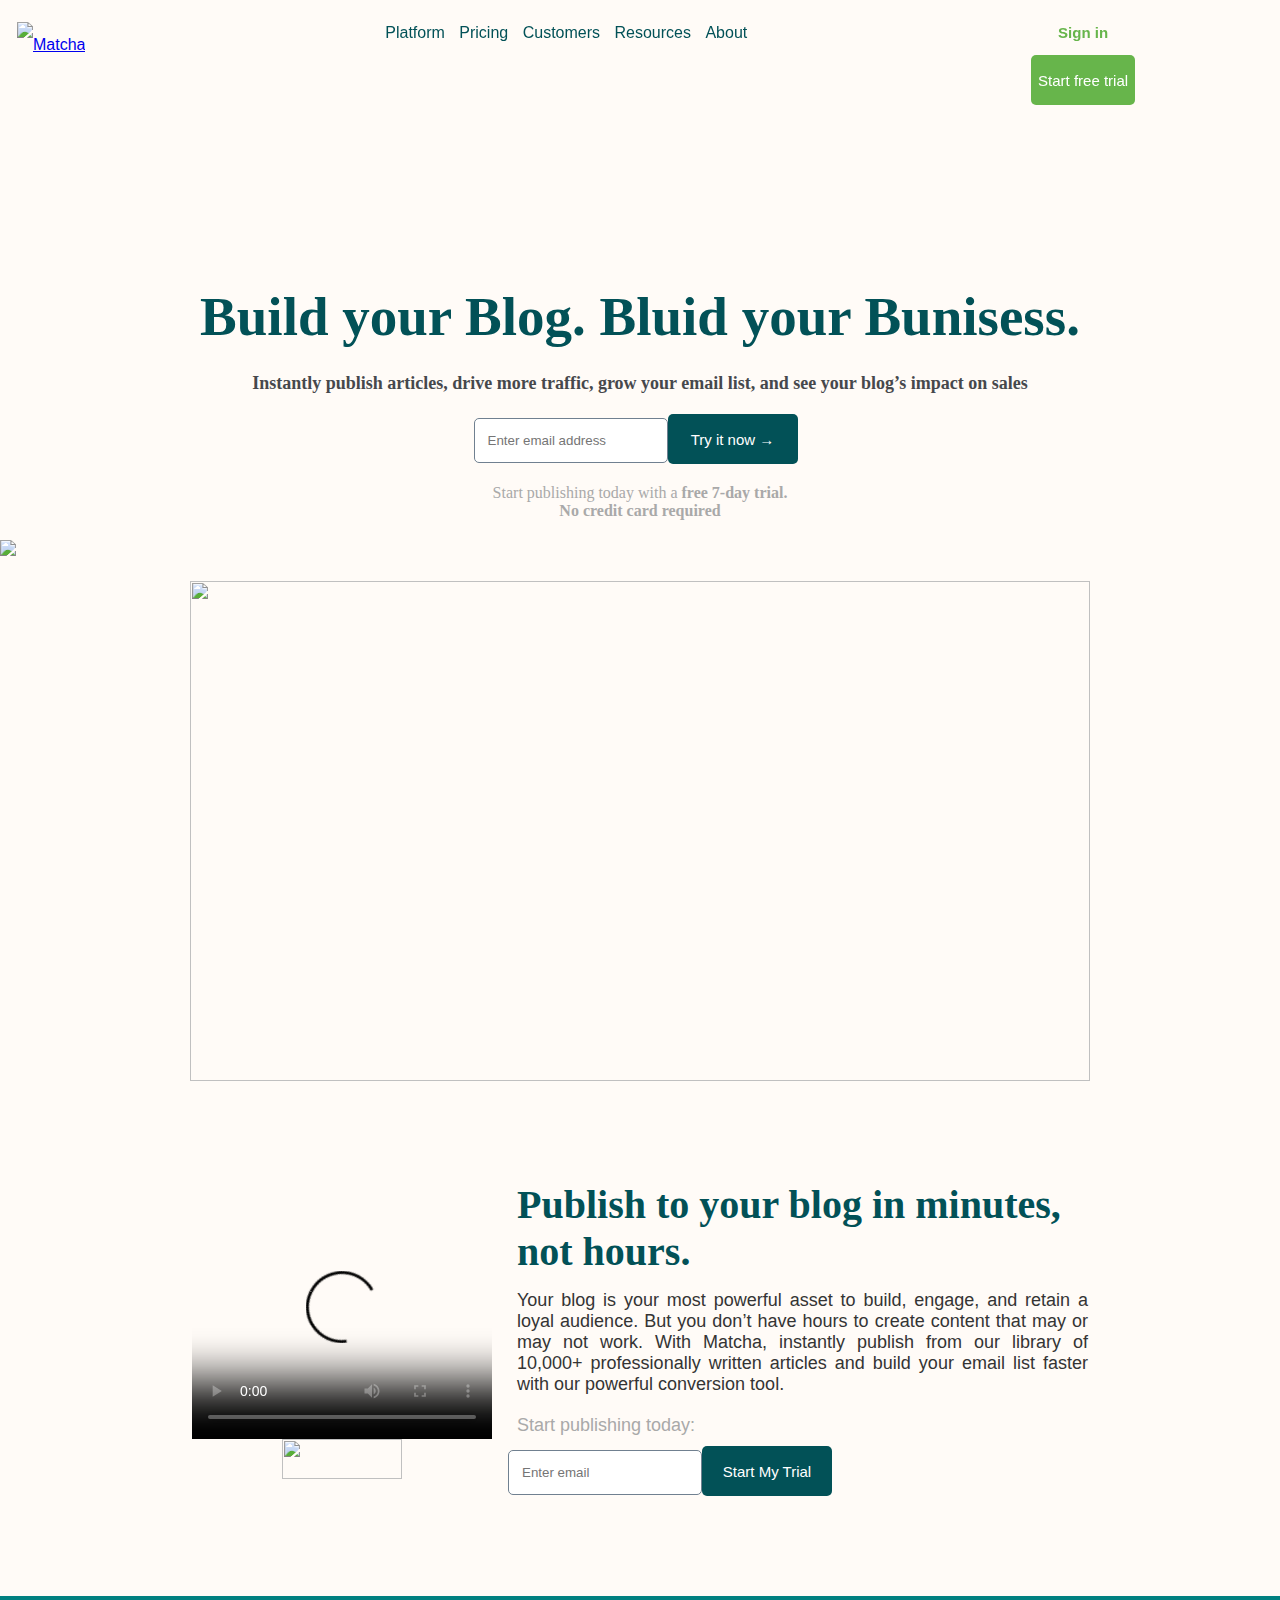
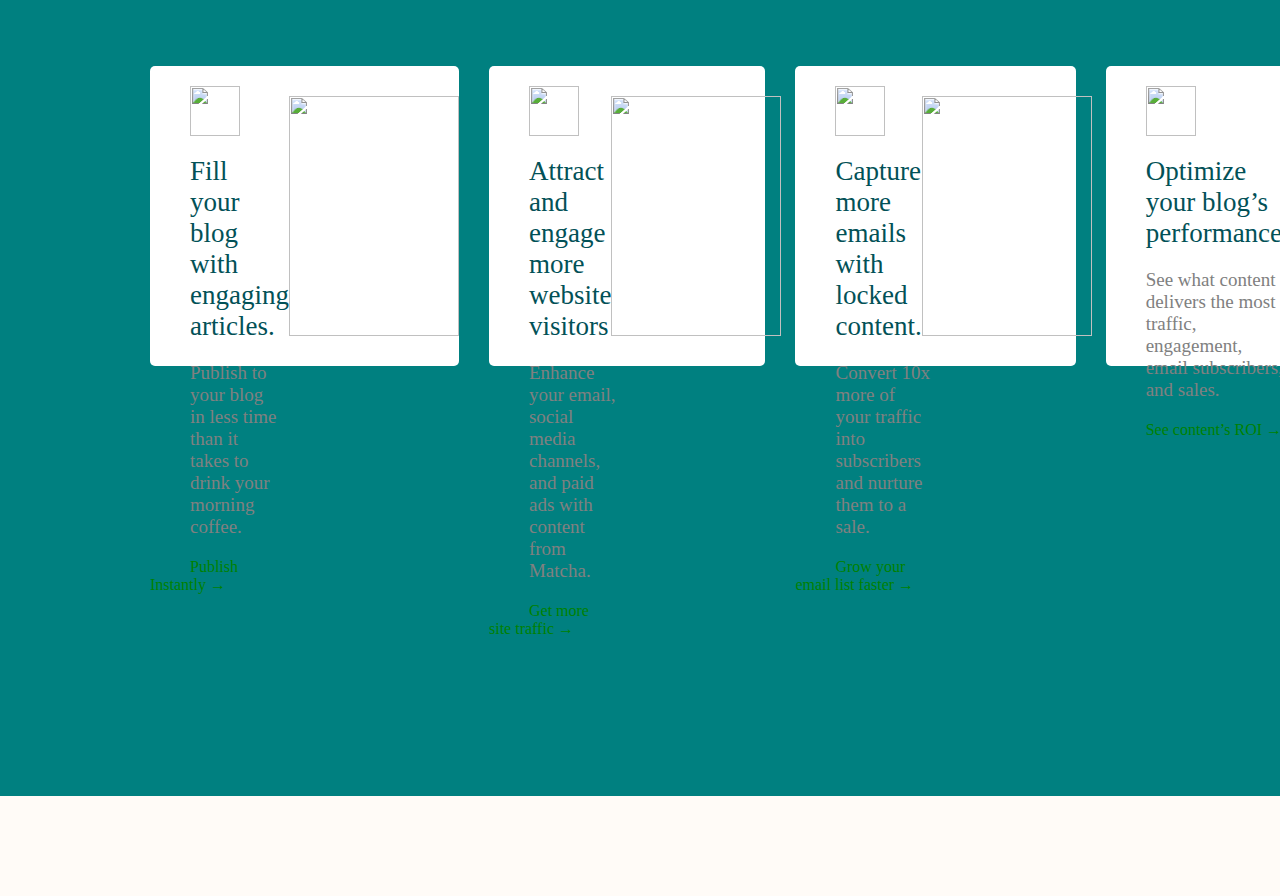
==== index.html @ 97fa59b4 "Detalles titulos y barra de navegacion" ====
<!DOCTYPE html>
<html>
    <head>
        <title> Matcha en Bedu
        </title>
        <link rel="stylesheet" href="style.css">
        <body>
            <!--Agregar parrafos con jerarquia-->
                <div class="fijar_nave">
                    <header class="header">
                        <a href="#" class="Imagen">
                            <img src="https://getmatcha.com/wp-content/themes/getmatcha/img/footer_logo.svg" alt="Matcha">
                        </a>
                            <!--Navegador-->
                                    <nav class="Navegador">
                                        <ul>
                                            <li>Platform</li>
                                            <li>Pricing</li>
                                            <li>Customers</li>
                                            <li>Resources</li>
                                            <li>About</li>
                                        </ul>
                                    </nav>
                                <!--Acciones de usuario-->
                            <div class="Acciones">
                                <a href="#" class="Sign">
                                    Sign in
                                </a>
                                <button class="Boton">
                                    Start free trial
                                </button>
                            </div>
                    </header>
                </div>
                <!--Titulo e inicio de articulos-->
             <section class="Titulo">
                 <h1> 
                     Build your Blog. Bluid your Bunisess.
                  </h1>
                    <h4>
                        Instantly publish articles, drive more traffic,
                         grow your email list, and see your blog’s impact on sales
                     </h4>
             </section>
             <!--Boton y formulario Try it now-->
             <form class="boton_try"> 
                <input type="email" placeholder="Enter email address">
                <button >Try it now &rarr; </button>
             </form> 
                <p>
                    Start publishing today with a <strong>free 7-day trial.</strong>
                </p>
                <p class="parrafo_no_credit">
                   <strong>No credit card required</strong>
                </p>
            <img class="img_capterra" src="https://getmatcha.com/wp-content/themes/getmatcha/img/capterra.png" />
          
             <img src="https://getmatcha.com/wp-content/uploads/2019/09/intro_group_image.png" width="900" height="500" alt="">
                                
        <!--Video-->
        <section>
            <div class="video_img">
                <video class="video" controls poster="https://cdn.videvo.net/videvo_files/video/premium/video0036/thumbnails/computer_code00_small.jpg">
                <source src="https://cdn.videvo.net/videvo_files/video/premium/video0036/small_watermarked/computer_code00_preview.webm" type="video/webm">
                <source src="https://cdn.videvo.net/videvo_files/video/premium/video0036/small_watermarked/computer_code00_preview.mp4" type="vedeo/mp4">
                </video>    
            <!--Imagen deajo del video-->
                 <img class="img" src="https://getmatcha.com/wp-content/themes/getmatcha/img/see_how_it_works.png" alt="">
            </div>                
       <!--Seccion lateral-->
            <article class="art_paral">
                    <h3>
                        Publish to your blog in minutes, not hours.
                    </h3>
                    <p>
                        Your blog is your most powerful asset to build, engage,
                         and retain a loyal audience. But you don’t have hours to create
                         content that may or may not work. With Matcha, instantly 
                          publish from our library of 10,000+ professionally written 
                          articles and build your email list faster with our powerful
                          conversion tool.
                    </p>
                        <p class="parrafito">
                            Start publishing today:
                        </p>
                    <div>
                        <input type="email" placeholder="Enter email">
                        <button>
                            Start My Trial
                        </button>
                    </div>
            </article>
       </section>
       <!--4 articulos de fondo azul-->  
        <section class="Seccion_azul">
            <article class="art_1_azul">
                <div class="texto_art">
                    <img class="logo_rosa" src="https://getmatcha.com/wp-content/themes/getmatcha/img/icon_publish.png" alt="">
                    <h3>
                        Fill your blog with engaging articles.
                    </h3>
                    <p>
                        Publish to your blog in less time
                        than it takes to    drink your
                        morning coffee.
                    </p>
                    <a href="#">Publish Instantly &rarr;</a>
                </div>
                <img src="https://getmatcha.com/wp-content/themes/getmatcha/img/image_publish.png" alt="">
            </article>

            <!-- Articulo 2-->           
            <article class="art_2_azul">
                <div class="texto_art_2">
                    <img class="logo_azul" src="https://getmatcha.com/wp-content/themes/getmatcha/img/icon_site_traffic.png" alt="">
                    <h3>
                        Attract and engage more website visitors
                    </h3>
                    <p>
                        Enhance your email, social media
                        channels, and paid ads with 
                        content from Matcha.
                    </p>
                    <a href="#">Get more site traffic &rarr;</a>
                </div>
                <img src="https://getmatcha.com/wp-content/themes/getmatcha/img/image_site_traffic.png" alt="">
            </article>

            <!-- Articulo 3-->           
            <article class="art_3_azul">
                <div class="texto_art_3">
                    <img class="logo_nar" src="https://getmatcha.com/wp-content/themes/getmatcha/img/icon_capture.png" alt="">
                    <h3>
                        Capture more emails with locked content.
                    </h3>
                    <p>
                        Convert 10x more of your traffic
                        into subscribers and nurture
                        them to a sale.
                    </p>
                    <a href="#">Grow your email list faster &rarr;</a>
                </div>
                <img src="https://getmatcha.com/wp-content/themes/getmatcha/img/image_capture.png" alt="">
            </article>

            <!-- Articulo 4-->           
            <article class="art_4_azul">
                <div class="texto_art_4">
                    <img class="logo_ver" src="https://getmatcha.com/wp-content/themes/getmatcha/img/icon_roi.png" alt="">
                    <h3>
                        Optimize your blog’s performance.
                    </h3>
                    <p>
                        See what content delivers
                         the most traffic, engagement,
                         email subscribers, and sales.
                    </p>
                    <a href="#">See content’s ROI &rarr;</a>
                </div>
                <img src="https://getmatcha.com/wp-content/themes/getmatcha/img/image_roi.png" alt="">
            </article>

        </section>

        

        
        



        
        
        
            </body> 
    </head>
</html>
---- style.css ----
*{
    box-sizing: border-box;
    margin: 0;
}

body{ background-color: #fffbf7;
}

.Titulo{
    display: block;
    align-content: center;
    margin-top: 285px;
    margin-bottom: 20px;
}

 h1{
    color: #025157;
    text-align: center;
    font-size: 55px;
    margin-bottom: 25px;
}
h4{
    color: #46484c;
    text-align: center;
    font-size: 18px;
}
.boton_try{
    margin-top: 20px;
    text-align: center;
    align-items: center;
    margin-bottom: 20px;
}

button{
    color: #fff;
    background-color: #025157;
    align-items: center;
    margin-left: 5px;
    height: 50px;
    border-radius: 5px;
    border: none;
    padding: 10px, 10px, 1opx, 10px;
    width: 130px;
    font-size: 15px;
}
input{
    height: 45px;
    margin: -9px;
    text-align: left;
    padding-left: 13px;
    border-radius: 5px;
    border: slategrey;
    border-style: solid;
    border-width: thin;
}
p{
    text-align: center;
    font-size: 16px;
    color: darkgray;
}
.parrafo_no_credit{
    margin-bottom: 20px;
}
.img_capterra{
   margin-bottom: 25px;
}
img{
    display: block;
    margin: auto;
}
a img{
    display:block;
    margin: 12px;
}
li{
    display:inline-block;
    text-align: left;
    padding-right: 10px;
}
.header{
    margin-top: 10px;
    margin-left: 5px;
    margin-right: 5px;
    font-size: 0px;
    height: 45px;
    font-family: sans-serif; 
    background-color: #fffbf7;
}
.header > * {
    display: inline-block;
    font-size: 16px;
    height: 100%;
    vertical-align: middle;
    line-height: 45px;
}
.fijar_nave>*{
    position: fixed;
    width: 100%;
    top: 0;
    bottom: 0;
    left: 0;
    right: 0;
}
.imagen{
    width: 10%;
}
.Navegador{
    width: 67%;
    text-align: center;
    margin-left: 25px;
    margin-right: 7px;
    color: #025157;
    font-weight: 500;
}
.Acciones{
    width: 15%;
    font-size: 15px;
    text-align: center;
    font-weight: 600;
}
.Acciones>*{
    margin-left: 10px;
    margin-right: 10px;
}
.Boton{
    color: #fff;
    background-color:#67b54b;
    border: 0ch;
    border-radius: 5px;
    padding: 12px, 12px, 12px, 12px;
    width: 104px;
    height: 50px;
}
.Sign{
    color: #67b54b;
    text-decoration: none;
    margin-left: 10px;
}
.video{
    position: static;
    left: 0;
    right: 0;
    top: 1200px;
    bottom: 0;
    margin: auto;
    height: 240px;
}
article h3{
    color: #025157;
    font-size: 40px;
    margin-bottom: 15px;
}
section {
    display: flex;
    width: 70%;
    margin: 100px auto;
    align-items: center;
}
article{
    margin-left: 25px;
}
article > p{
    text-align: justify;
    margin-bottom: 20px;
    font-size: 18px;
    color: #343434;
    font-family: Arial, Helvetica, sans-serif;
}
.parrafito{
    margin-bottom: 10px;
    color: darkgray;
}
article > input{
    margin-left: 3px;
    border-radius: 5px;
    border-color: silver;
    padding: 15px;
    border-style: solid;
    margin-top: 10px;
}   
article> button{
    border: 0;
    border-radius: 5px;
    padding: 20px;
}
.video_img{
    display: flex;
    flex-direction: column;
    align-items: center;
}
.img{
    height: 40px;
    width: 120px;
}

.art_paral{
    display: block;
    position: static;
}
.Seccion_azul{
    display: flexbox;
    position: static;
    background-color: teal;
    width: 100%;
    height: 800px;
    align-items: stretch;
}
.art_1_azul{
    background-color: white;
    width: 40%;
    height: 300px;
    margin-top: 70px;
    margin-left: 150px;
    border-radius: 5px;
    display:inline-flex;
}
.texto_art>*{
    flex-direction: column;
    text-align: left;
    width: 65%;
    margin-left: 40px;
    margin-top: 20px;
}
.texto_art > h3{
    font-size: 27px;
    font-weight: normal;
}
.texto_art > p{
    font-size: 19px;
    font-weight: normal;
    color: grey;
    margin-bottom: 20px;
}
.texto_art > a{
    color: green;
    text-decoration: none;
}
.texto_art>.logo_rosa{
    height: 50px;
    width: 50px;
}
.art_1_azul > img{
   
    display: inline;
    width: 170px;
    height:240px;
    margin-right: 0;
    border-style: hidden;
}



.art_2_azul{
    background-color: white;
    width: 40%;
    height: 300px;
    margin-top: 70px;
    margin-left: 30px;
    border-radius: 5px;
    display:inline-flex;
}
.texto_art_2>*{
    flex-direction: column;
    text-align: left;
    width: 75%;
    margin-left: 40px;
    margin-top: 20px;
}
.texto_art_2 > h3{
    font-size: 27px;
    font-weight: normal;
}
.texto_art_2 > p{
    font-size: 19px;
    font-weight: normal;
    color: grey;
    margin-bottom: 20px;
}
.texto_art_2 > a{
    color: green;
    text-decoration: none;
}
.texto_art_2>.logo_azul{
    height: 50px;
    width: 50px;
}
.art_2_azul > img{
   
    display: inline;
    width: 170px;
    height:240px;
    margin-right: -16px;
    border-style: hidden;
}

.art_3_azul{
    background-color: white;
    width: 40%;
    height: 300px;
    margin-top: 70px;
    margin-left: 30px;
    border-radius: 5px;
    display:inline-flex;
}
.texto_art_3>*{
    flex-direction: column;
    text-align: left;
    width: 75%;
    margin-left: 40px;
    margin-top: 20px;
}
.texto_art_3 > h3{
    font-size: 27px;
    font-weight: normal;
}
.texto_art_3 > p{
    font-size: 19px;
    font-weight: normal;
    color: grey;
    margin-bottom: 20px;
}
.texto_art_3 > a{
    color: green;
    text-decoration: none;
}
.texto_art_3>.logo_nar{
    height: 50px;
    width: 50px;
}
.art_3_azul > img{
   
    display: inline;
    width: 170px;
    height:240px;
    margin-right: -16px;
    border-style: hidden;
}


.art_4_azul{
    background-color: white;
    width: 40%;
    height: 300px;
    margin-top: 70px;
    margin-left: 30px;
    border-radius: 5px;
    display:inline-flex;
}
.texto_art_4>*{
    flex-direction: column;
    text-align: left;
    width: 75%;
    margin-left: 40px;
    margin-top: 20px;
}
.texto_art_4 > h3{
    font-size: 27px;
    font-weight: normal;
}
.texto_art_4 > p{
    font-size: 19px;
    font-weight: normal;
    color: grey;
    margin-bottom: 20px;
}
.texto_art_4 > a{
    color: green;
    text-decoration: none;
}
.texto_art_4>.logo_ver{
    height: 50px;
    width: 50px;
}
.art_4_azul > img{
   
    display: inline;
    width: 170px;
    height:240px;
    margin-right: -16px;
    border-style: hidden;
}
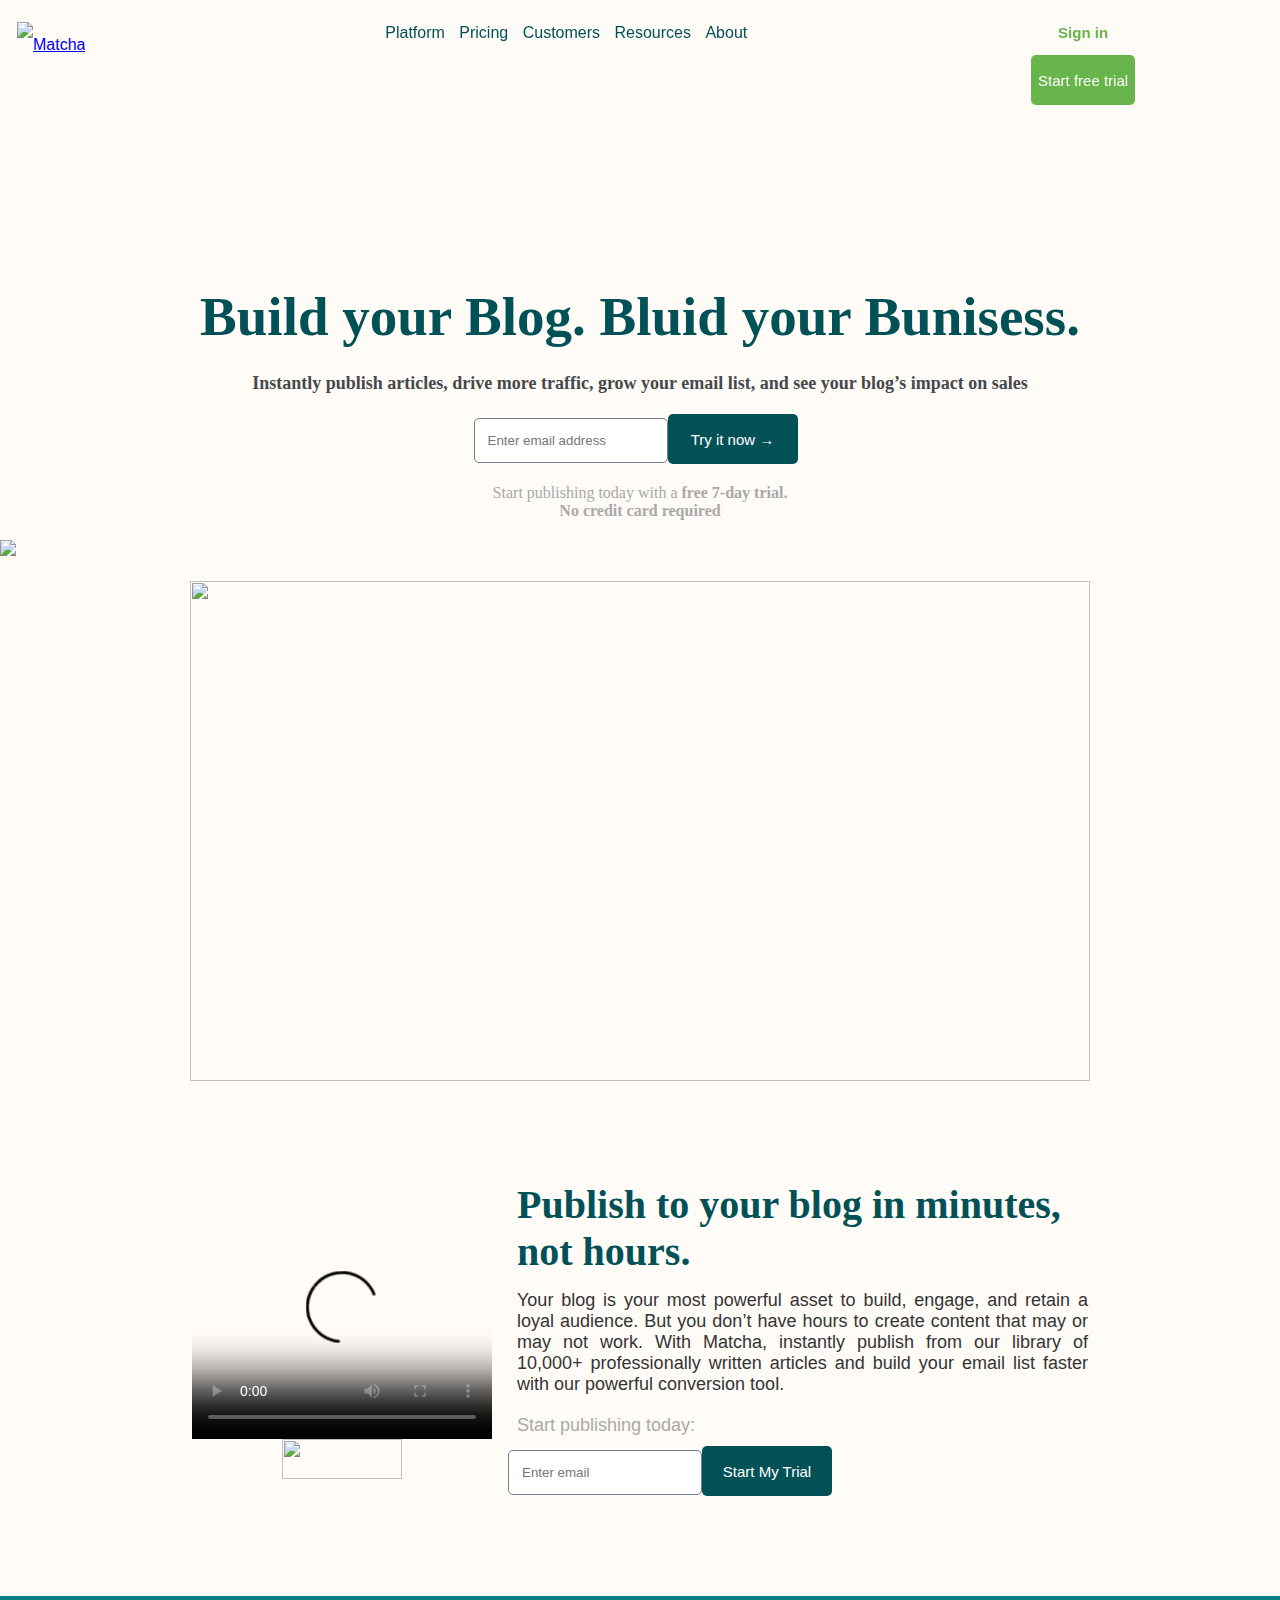
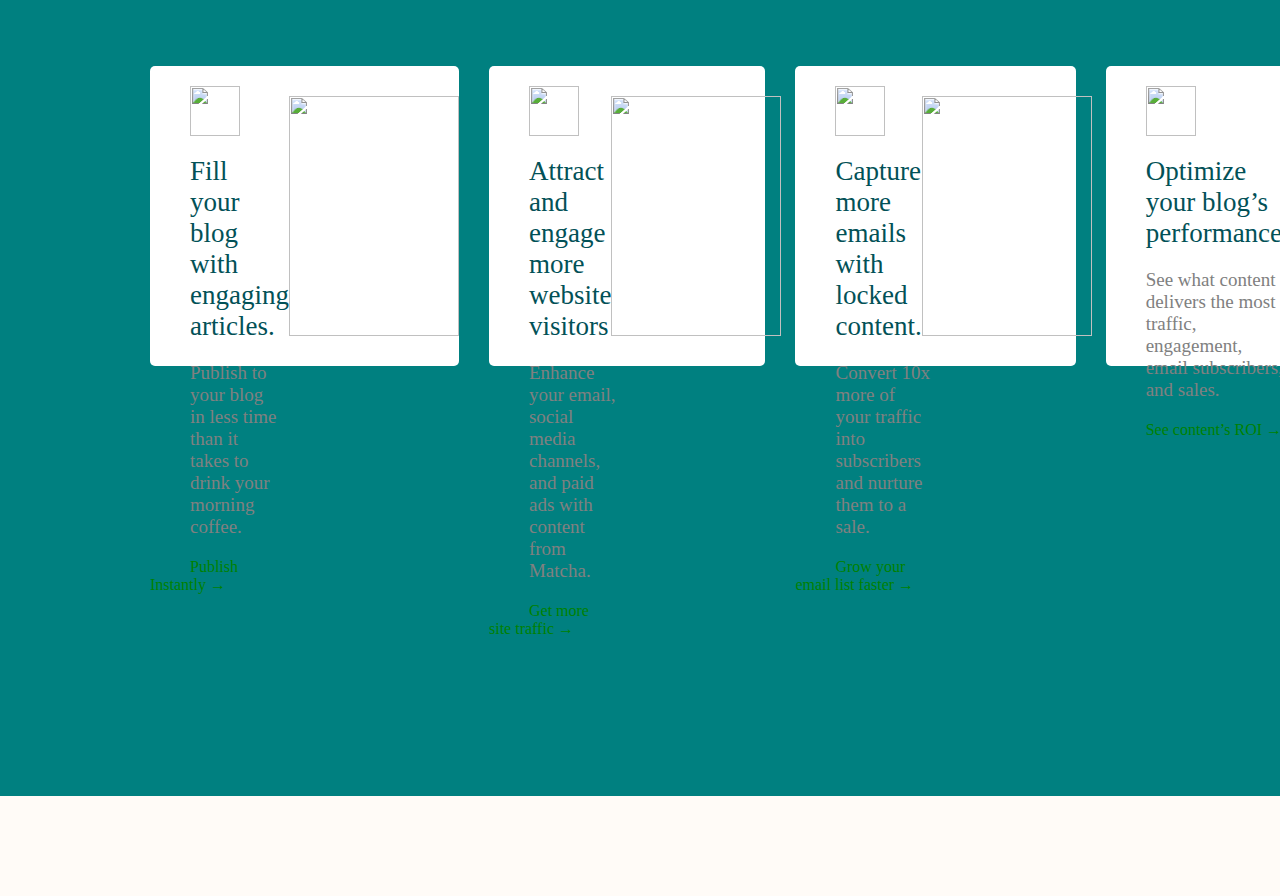
==== commit e41db782: "Antes de clase" ====
--- a/index.html
+++ b/index.html
@@ -92,39 +92,40 @@
             </article>
        </section>
        <!--4 articulos de fondo azul-->  
+        <!-- Articulo 1 -->
         <section class="Seccion_azul">
-            <article class="art_1_azul">
-                <div class="texto_art">
-                    <img class="logo_rosa" src="https://getmatcha.com/wp-content/themes/getmatcha/img/icon_publish.png" alt="">
-                    <h3>
-                        Fill your blog with engaging articles.
-                    </h3>
-                    <p>
-                        Publish to your blog in less time
-                        than it takes to    drink your
-                        morning coffee.
-                    </p>
-                    <a href="#">Publish Instantly &rarr;</a>
-                </div>
-                <img src="https://getmatcha.com/wp-content/themes/getmatcha/img/image_publish.png" alt="">
-            </article>
-
-            <!-- Articulo 2-->           
-            <article class="art_2_azul">
-                <div class="texto_art_2">
-                    <img class="logo_azul" src="https://getmatcha.com/wp-content/themes/getmatcha/img/icon_site_traffic.png" alt="">
-                    <h3>
-                        Attract and engage more website visitors
-                    </h3>
-                    <p>
-                        Enhance your email, social media
-                        channels, and paid ads with 
-                        content from Matcha.
-                    </p>
-                    <a href="#">Get more site traffic &rarr;</a>
-                </div>
-                <img src="https://getmatcha.com/wp-content/themes/getmatcha/img/image_site_traffic.png" alt="">
-            </article>
+                <article class="art_1_azul">
+                    <div class="texto_art">
+                        <img class="logo_rosa" src="https://getmatcha.com/wp-content/themes/getmatcha/img/icon_publish.png" alt="">
+                        <h3>
+                            Fill your blog with engaging articles.
+                        </h3>
+                        <p>
+                            Publish to your blog in less time
+                            than it takes to    drink your
+                            morning coffee.
+                        </p>
+                        <a href="#">Publish Instantly &rarr;</a>
+                    </div>
+                    <img src="https://getmatcha.com/wp-content/themes/getmatcha/img/image_publish.png" alt="">
+                </article>
+    
+                <!-- Articulo 2-->           
+                <article class="art_2_azul">
+                    <div class="texto_art_2">
+                        <img class="logo_azul" src="https://getmatcha.com/wp-content/themes/getmatcha/img/icon_site_traffic.png" alt="">
+                        <h3>
+                            Attract and engage more website visitors
+                        </h3>
+                        <p>
+                            Enhance your email, social media
+                            channels, and paid ads with 
+                            content from Matcha.
+                        </p>
+                        <a href="#">Get more site traffic &rarr;</a>
+                    </div>
+                    <img src="https://getmatcha.com/wp-content/themes/getmatcha/img/image_site_traffic.png" alt="">
+                </article>
 
             <!-- Articulo 3-->           
             <article class="art_3_azul">
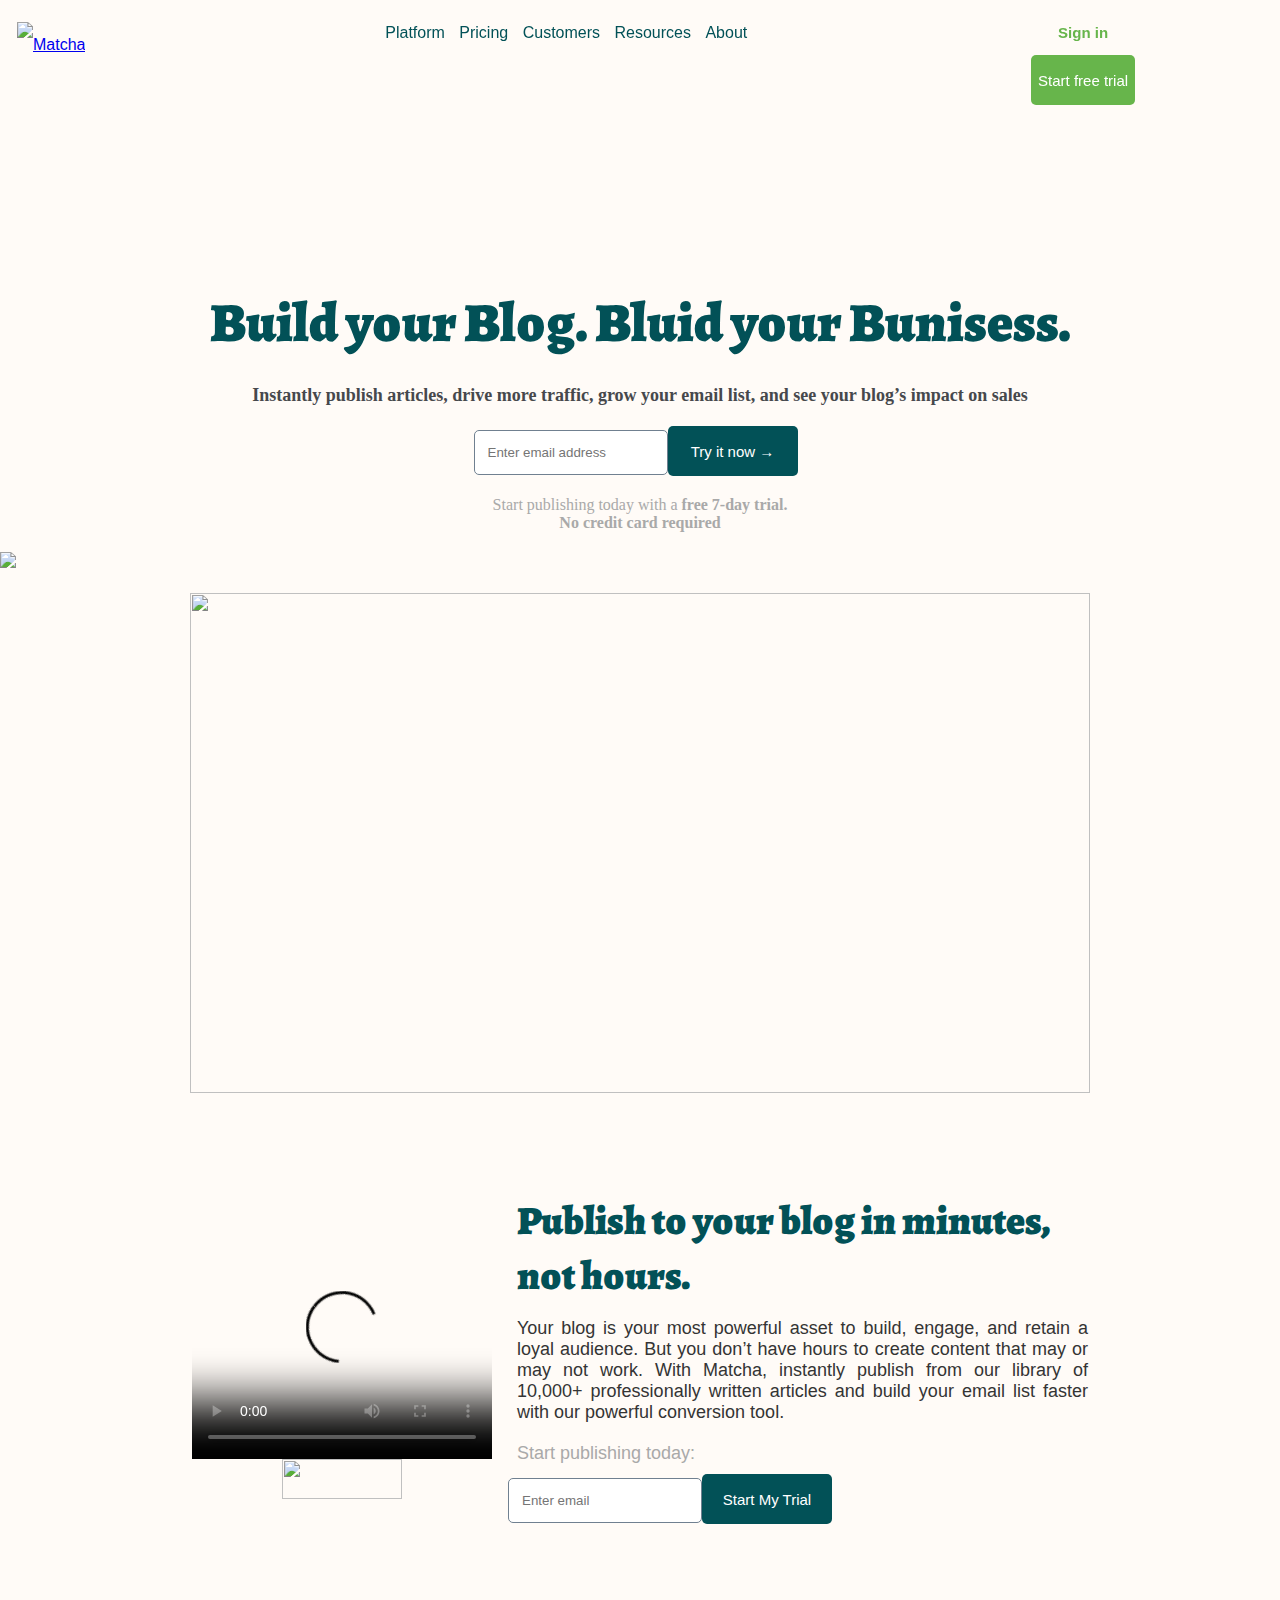
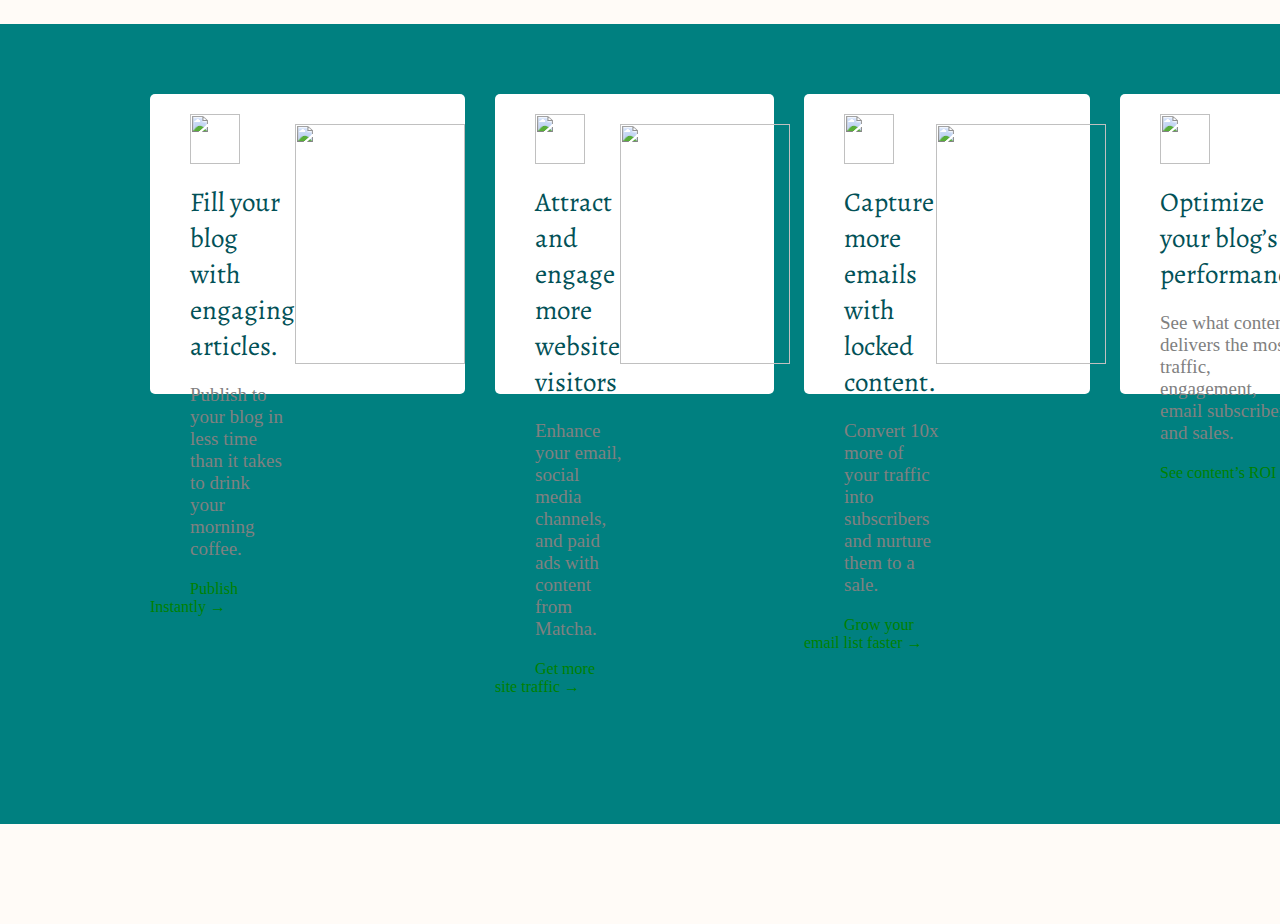
==== commit 9227b558: "Cambios clase" ====
--- a/index.html
+++ b/index.html
@@ -1,6 +1,8 @@
 <!DOCTYPE html>
 <html>
     <head>
+        <link rel="preconnect" href="https://fonts.gstatic.com">
+        <link href="https://fonts.googleapis.com/css2?family=Alegreya:ital,wght@0,700;0,800;0,900;1,500;1,700;1,800;1,900&display=swap" rel="stylesheet">  
         <title> Matcha en Bedu
         </title>
         <link rel="stylesheet" href="style.css">
@@ -12,7 +14,7 @@
                             <img src="https://getmatcha.com/wp-content/themes/getmatcha/img/footer_logo.svg" alt="Matcha">
                         </a>
                             <!--Navegador-->
-                                    <nav class="Navegador">
+                                    <nav class="navegador">
                                         <ul>
                                             <li>Platform</li>
                                             <li>Pricing</li>
@@ -22,18 +24,18 @@
                                         </ul>
                                     </nav>
                                 <!--Acciones de usuario-->
-                            <div class="Acciones">
-                                <a href="#" class="Sign">
+                            <div class="acciones">
+                                <a href="#" class="sign">
                                     Sign in
                                 </a>
-                                <button class="Boton">
+                                <button class="boton">
                                     Start free trial
                                 </button>
                             </div>
                     </header>
                 </div>
                 <!--Titulo e inicio de articulos-->
-             <section class="Titulo">
+             <section class="titulo">
                  <h1> 
                      Build your Blog. Bluid your Bunisess.
                   </h1>
@@ -93,7 +95,7 @@
        </section>
        <!--4 articulos de fondo azul-->  
         <!-- Articulo 1 -->
-        <section class="Seccion_azul">
+        <section class="seccion_azul">
                 <article class="art_1_azul">
                     <div class="texto_art">
                         <img class="logo_rosa" src="https://getmatcha.com/wp-content/themes/getmatcha/img/icon_publish.png" alt="">
--- a/style.css
+++ b/style.css
@@ -6,7 +6,7 @@
 body{ background-color: #fffbf7;
 }
 
-.Titulo{
+.titulo{
     display: block;
     align-content: center;
     margin-top: 285px;
@@ -18,6 +18,8 @@
     text-align: center;
     font-size: 55px;
     margin-bottom: 25px;
+    font-family: "Alegreya", serif;
+    font-weight: 900;
 }
 h4{
     color: #46484c;
@@ -85,6 +87,7 @@
     height: 45px;
     font-family: sans-serif; 
     background-color: #fffbf7;
+    vertical-align: middle;
 }
 .header > * {
     display: inline-block;
@@ -104,7 +107,7 @@
 .imagen{
     width: 10%;
 }
-.Navegador{
+.navegador{
     width: 67%;
     text-align: center;
     margin-left: 25px;
@@ -112,17 +115,17 @@
     color: #025157;
     font-weight: 500;
 }
-.Acciones{
+.acciones{
     width: 15%;
     font-size: 15px;
     text-align: center;
     font-weight: 600;
 }
-.Acciones>*{
+.acciones>*{
     margin-left: 10px;
     margin-right: 10px;
 }
-.Boton{
+.boton {
     color: #fff;
     background-color:#67b54b;
     border: 0ch;
@@ -131,7 +134,7 @@
     width: 104px;
     height: 50px;
 }
-.Sign{
+.sign{
     color: #67b54b;
     text-decoration: none;
     margin-left: 10px;
@@ -149,6 +152,8 @@
     color: #025157;
     font-size: 40px;
     margin-bottom: 15px;
+    font-family: "Alegreya", serif;
+    font-weight: 900;
 }
 section {
     display: flex;
@@ -166,11 +171,11 @@
     color: #343434;
     font-family: Arial, Helvetica, sans-serif;
 }
-.parrafito{
+.parrafito {
     margin-bottom: 10px;
     color: darkgray;
 }
-article > input{
+article > input {
     margin-left: 3px;
     border-radius: 5px;
     border-color: silver;
@@ -197,7 +202,7 @@
     display: block;
     position: static;
 }
-.Seccion_azul{
+.seccion_azul{
     display: flexbox;
     position: static;
     background-color: teal;
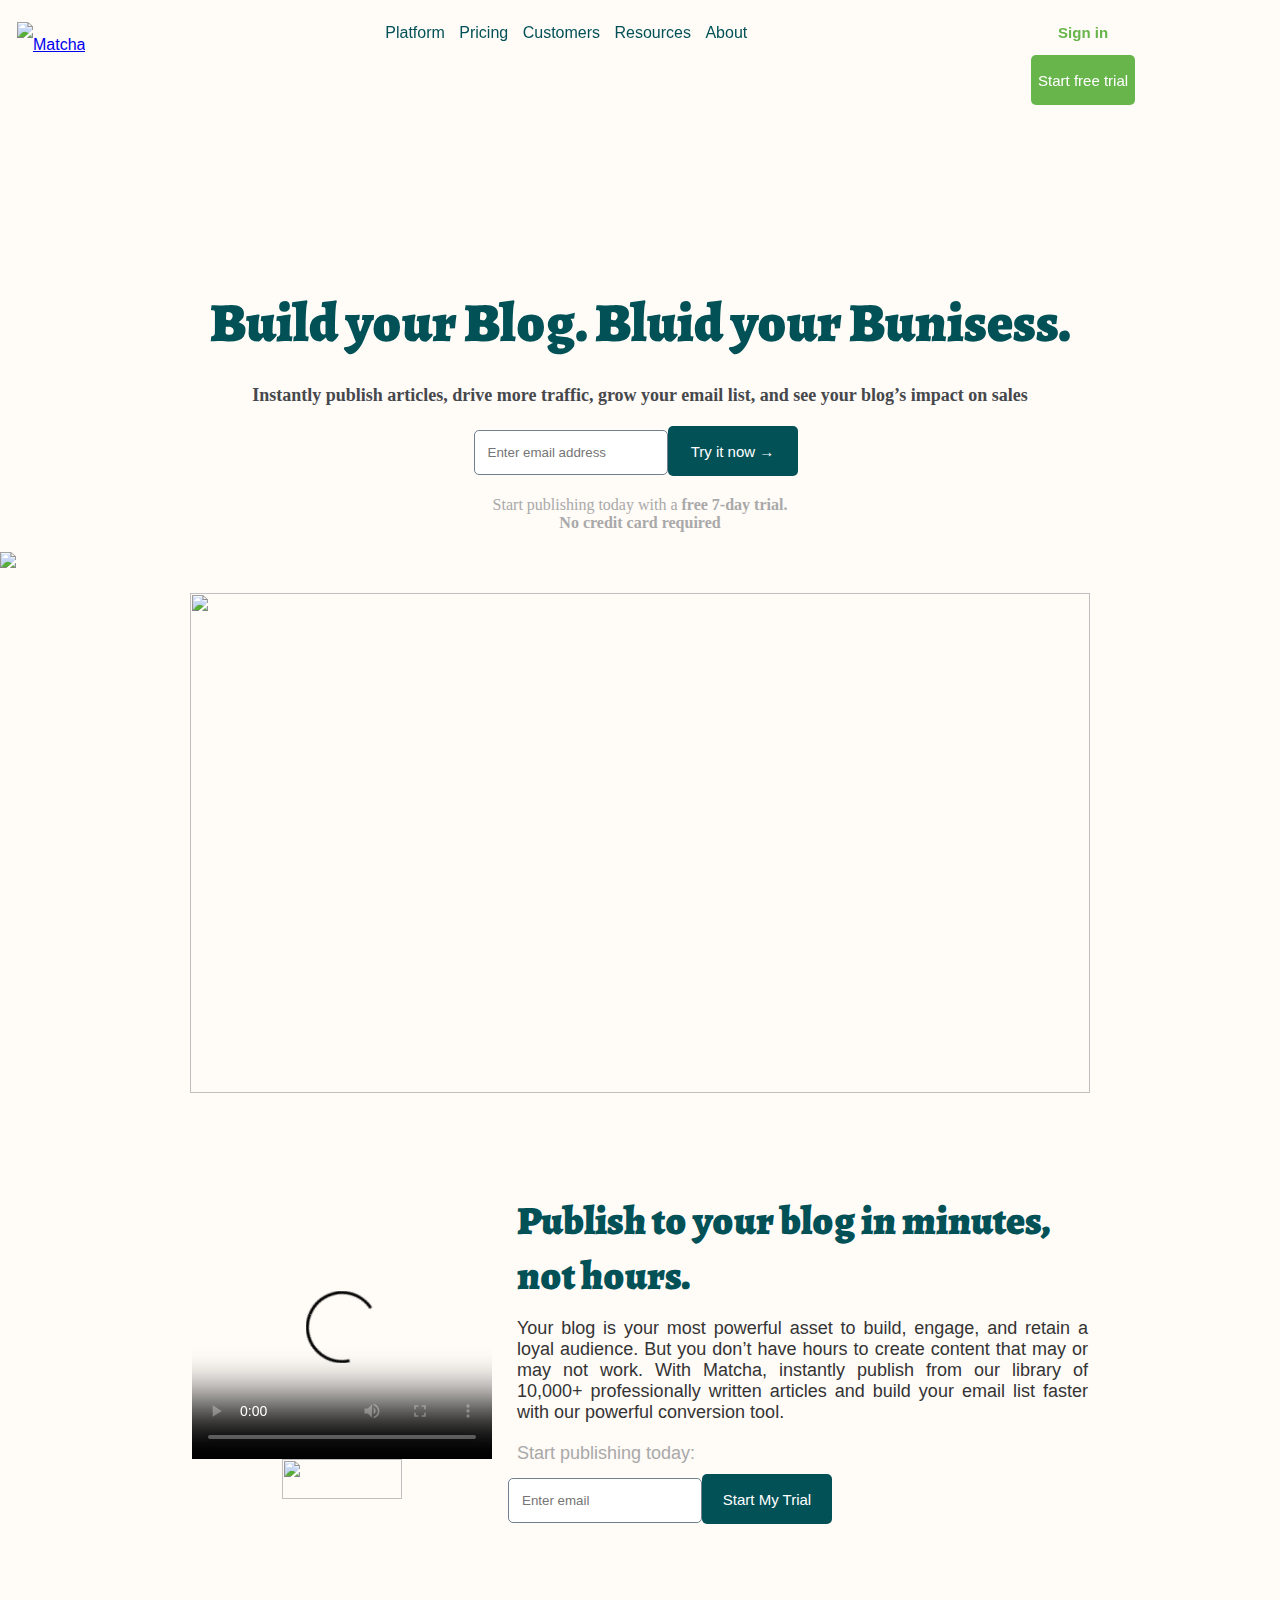
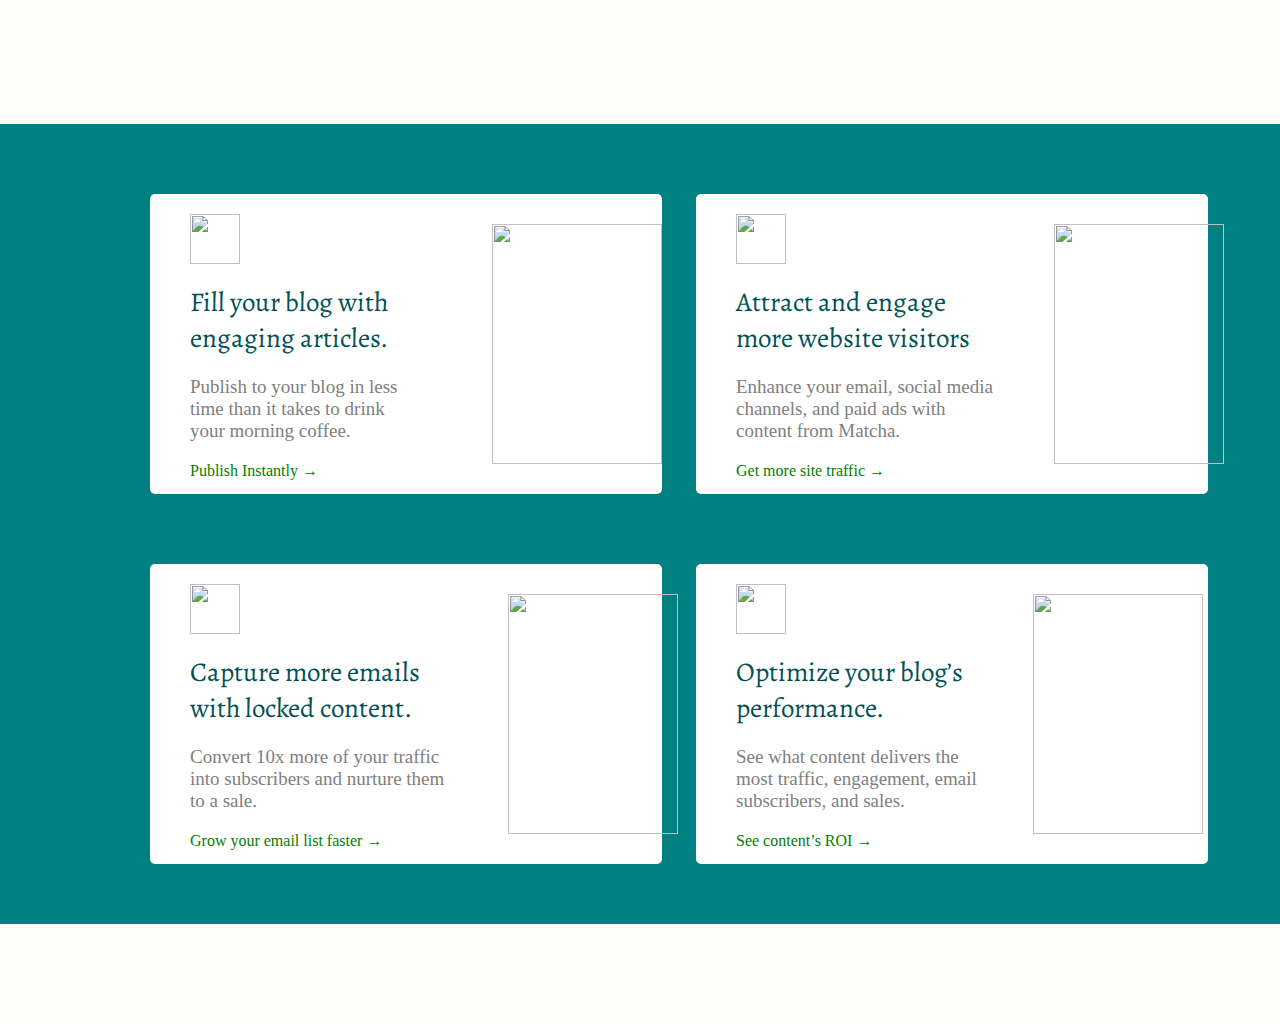
==== commit e0d1831b: "Alienar los cuatro articulos" ====
--- a/index.html
+++ b/index.html
@@ -66,10 +66,10 @@
                 <source src="https://cdn.videvo.net/videvo_files/video/premium/video0036/small_watermarked/computer_code00_preview.webm" type="video/webm">
                 <source src="https://cdn.videvo.net/videvo_files/video/premium/video0036/small_watermarked/computer_code00_preview.mp4" type="vedeo/mp4">
                 </video>    
-            <!--Imagen deajo del video-->
+        <!--Imagen deajo del video-->
                  <img class="img" src="https://getmatcha.com/wp-content/themes/getmatcha/img/see_how_it_works.png" alt="">
             </div>                
-       <!--Seccion lateral-->
+        <!--Seccion lateral-->
             <article class="art_paral">
                     <h3>
                         Publish to your blog in minutes, not hours.
@@ -96,72 +96,76 @@
        <!--4 articulos de fondo azul-->  
         <!-- Articulo 1 -->
         <section class="seccion_azul">
-                <article class="art_1_azul">
-                    <div class="texto_art">
-                        <img class="logo_rosa" src="https://getmatcha.com/wp-content/themes/getmatcha/img/icon_publish.png" alt="">
+                <section class="bloque_articulos_1">
+                    <article class="art_1_azul">
+                        <div class="texto_art">
+                            <img class="logo_rosa" src="https://getmatcha.com/wp-content/themes/getmatcha/img/icon_publish.png" alt="">
+                            <h3>
+                                Fill your blog with engaging articles.
+                            </h3>
+                            <p>
+                                Publish to your blog in less time
+                                than it takes to    drink your
+                                morning coffee.
+                            </p>
+                            <a href="#">Publish Instantly &rarr;</a>
+                        </div>
+                            <img src="https://getmatcha.com/wp-content/themes/getmatcha/img/image_publish.png" alt="">
+                    </article>
+        
+                    <!-- Articulo 2-->           
+                    <article class="art_2_azul">
+                        <div class="texto_art_2">
+                            <img class="logo_azul" src="https://getmatcha.com/wp-content/themes/getmatcha/img/icon_site_traffic.png" alt="">
+                            <h3>
+                                Attract and engage more website visitors
+                            </h3>
+                            <p>
+                                Enhance your email, social media
+                                channels, and paid ads with 
+                                content from Matcha.
+                            </p>
+                            <a href="#">Get more site traffic &rarr;</a>
+                        </div>
+                        <img src="https://getmatcha.com/wp-content/themes/getmatcha/img/image_site_traffic.png" alt="">
+                    </article>
+                </section>
+
+            <!-- Articulo 3-->           
+            <section class="bloque_articulos_2">
+                <article class="art_3_azul">
+                    <div class="texto_art_3">
+                        <img class="logo_nar" src="https://getmatcha.com/wp-content/themes/getmatcha/img/icon_capture.png" alt="">
                         <h3>
-                            Fill your blog with engaging articles.
+                            Capture more emails with locked content.
                         </h3>
                         <p>
-                            Publish to your blog in less time
-                            than it takes to    drink your
-                            morning coffee.
+                            Convert 10x more of your traffic
+                            into subscribers and nurture
+                            them to a sale.
                         </p>
-                        <a href="#">Publish Instantly &rarr;</a>
+                        <a href="#">Grow your email list faster &rarr;</a>
                     </div>
-                    <img src="https://getmatcha.com/wp-content/themes/getmatcha/img/image_publish.png" alt="">
+                    <img src="https://getmatcha.com/wp-content/themes/getmatcha/img/image_capture.png" alt="">
                 </article>
     
-                <!-- Articulo 2-->           
-                <article class="art_2_azul">
-                    <div class="texto_art_2">
-                        <img class="logo_azul" src="https://getmatcha.com/wp-content/themes/getmatcha/img/icon_site_traffic.png" alt="">
+                <!-- Articulo 4-->           
+                <article class="art_4_azul">
+                    <div class="texto_art_4">
+                        <img class="logo_ver" src="https://getmatcha.com/wp-content/themes/getmatcha/img/icon_roi.png" alt="">
                         <h3>
-                            Attract and engage more website visitors
+                            Optimize your blog’s performance.
                         </h3>
                         <p>
-                            Enhance your email, social media
-                            channels, and paid ads with 
-                            content from Matcha.
+                            See what content delivers
+                             the most traffic, engagement,
+                             email subscribers, and sales.
                         </p>
-                        <a href="#">Get more site traffic &rarr;</a>
+                        <a href="#">See content’s ROI &rarr;</a>
                     </div>
-                    <img src="https://getmatcha.com/wp-content/themes/getmatcha/img/image_site_traffic.png" alt="">
+                    <img src="https://getmatcha.com/wp-content/themes/getmatcha/img/image_roi.png" alt="">
                 </article>
-
-            <!-- Articulo 3-->           
-            <article class="art_3_azul">
-                <div class="texto_art_3">
-                    <img class="logo_nar" src="https://getmatcha.com/wp-content/themes/getmatcha/img/icon_capture.png" alt="">
-                    <h3>
-                        Capture more emails with locked content.
-                    </h3>
-                    <p>
-                        Convert 10x more of your traffic
-                        into subscribers and nurture
-                        them to a sale.
-                    </p>
-                    <a href="#">Grow your email list faster &rarr;</a>
-                </div>
-                <img src="https://getmatcha.com/wp-content/themes/getmatcha/img/image_capture.png" alt="">
-            </article>
-
-            <!-- Articulo 4-->           
-            <article class="art_4_azul">
-                <div class="texto_art_4">
-                    <img class="logo_ver" src="https://getmatcha.com/wp-content/themes/getmatcha/img/icon_roi.png" alt="">
-                    <h3>
-                        Optimize your blog’s performance.
-                    </h3>
-                    <p>
-                        See what content delivers
-                         the most traffic, engagement,
-                         email subscribers, and sales.
-                    </p>
-                    <a href="#">See content’s ROI &rarr;</a>
-                </div>
-                <img src="https://getmatcha.com/wp-content/themes/getmatcha/img/image_roi.png" alt="">
-            </article>
+            </section>
 
         </section>
 
--- a/style.css
+++ b/style.css
@@ -87,7 +87,6 @@
     height: 45px;
     font-family: sans-serif; 
     background-color: #fffbf7;
-    vertical-align: middle;
 }
 .header > * {
     display: inline-block;
@@ -203,12 +202,11 @@
     position: static;
 }
 .seccion_azul{
-    display: flexbox;
+    display: inline-block;
     position: static;
     background-color: teal;
     width: 100%;
     height: 800px;
-    align-items: stretch;
 }
 .art_1_azul{
     background-color: white;
@@ -381,13 +379,25 @@
     display: inline;
     width: 170px;
     height:240px;
-    margin-right: -16px;
+    margin-right: 5px;
     border-style: hidden;
 }
 
-
-
-
-
-
-
+.bloque_articulos_1{
+    display: inline;
+    align-items: flex-start;
+    justify-content: center;
+    margin-top: 15px;
+}
+.bloque_articulos_2{
+    display: inline;
+    align-items: center;
+    justify-content: center;
+    margin-left: 120px;
+}
+
+
+
+
+
+
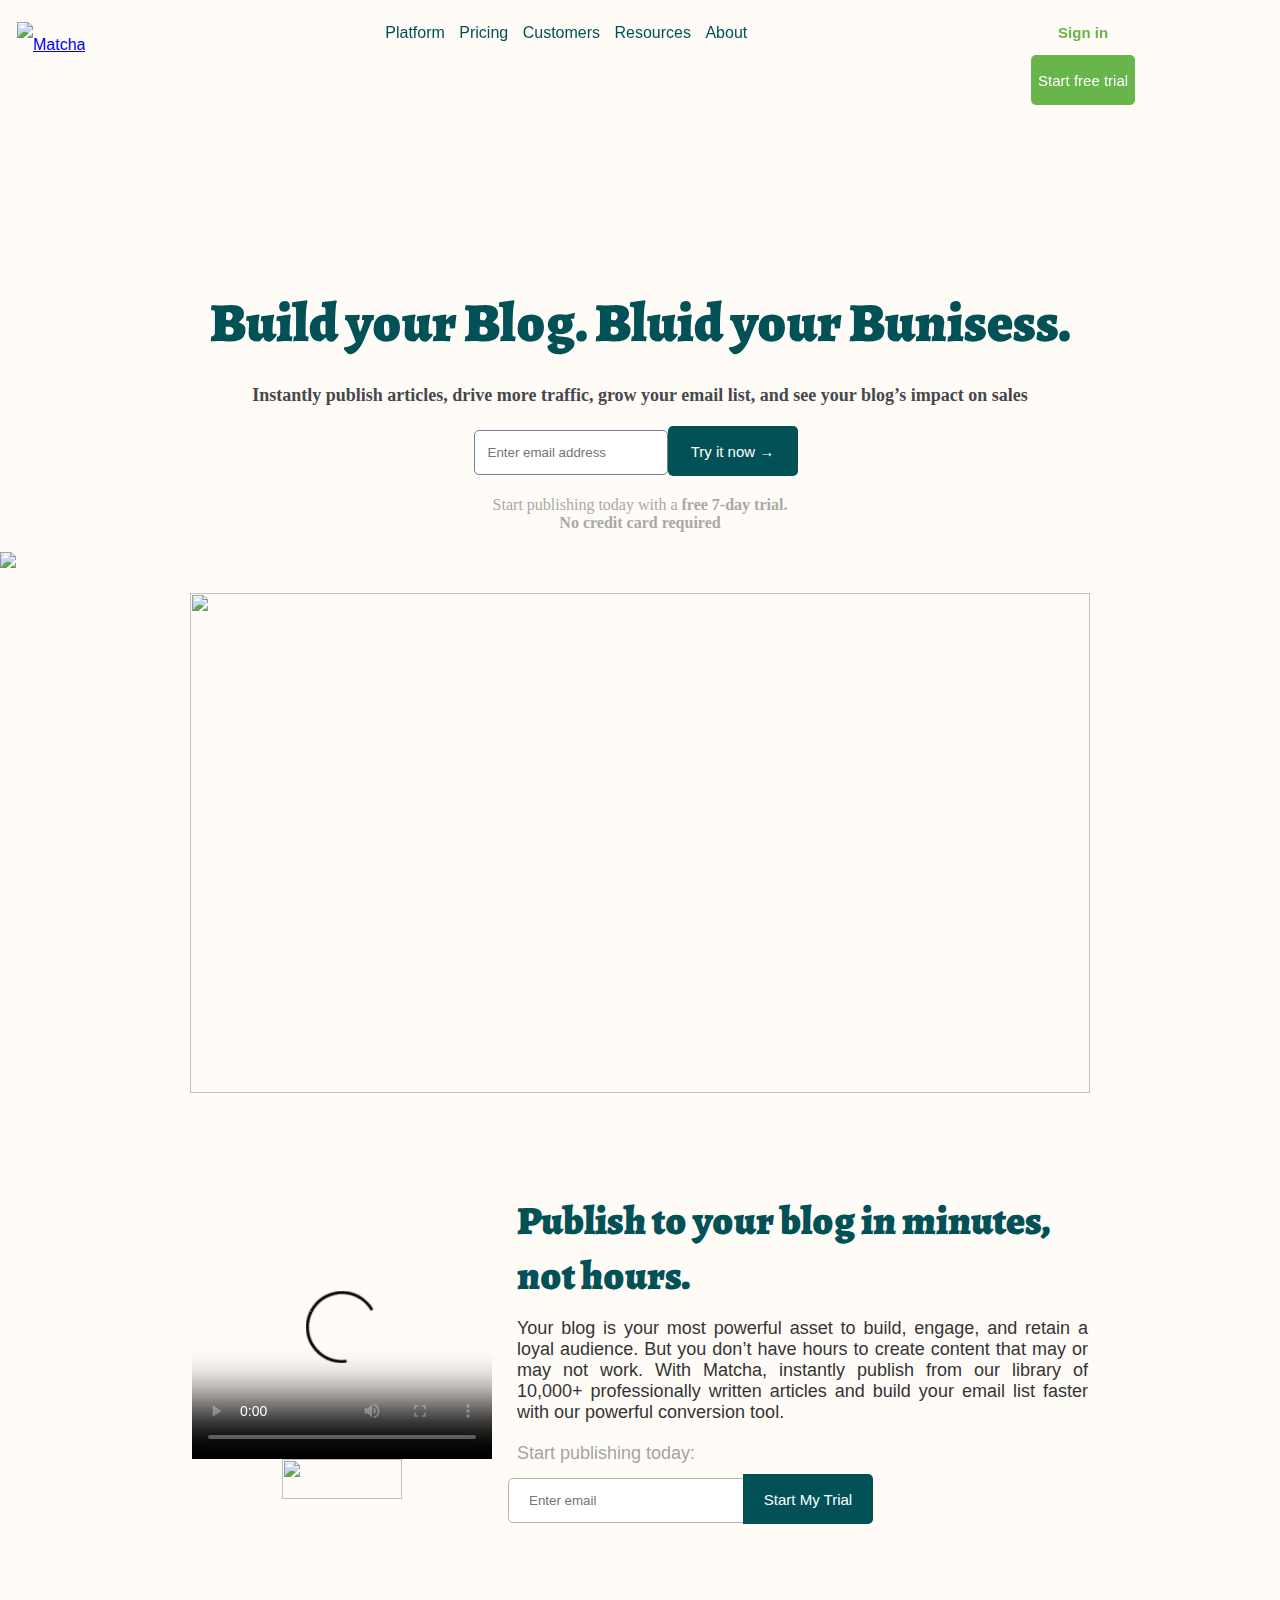
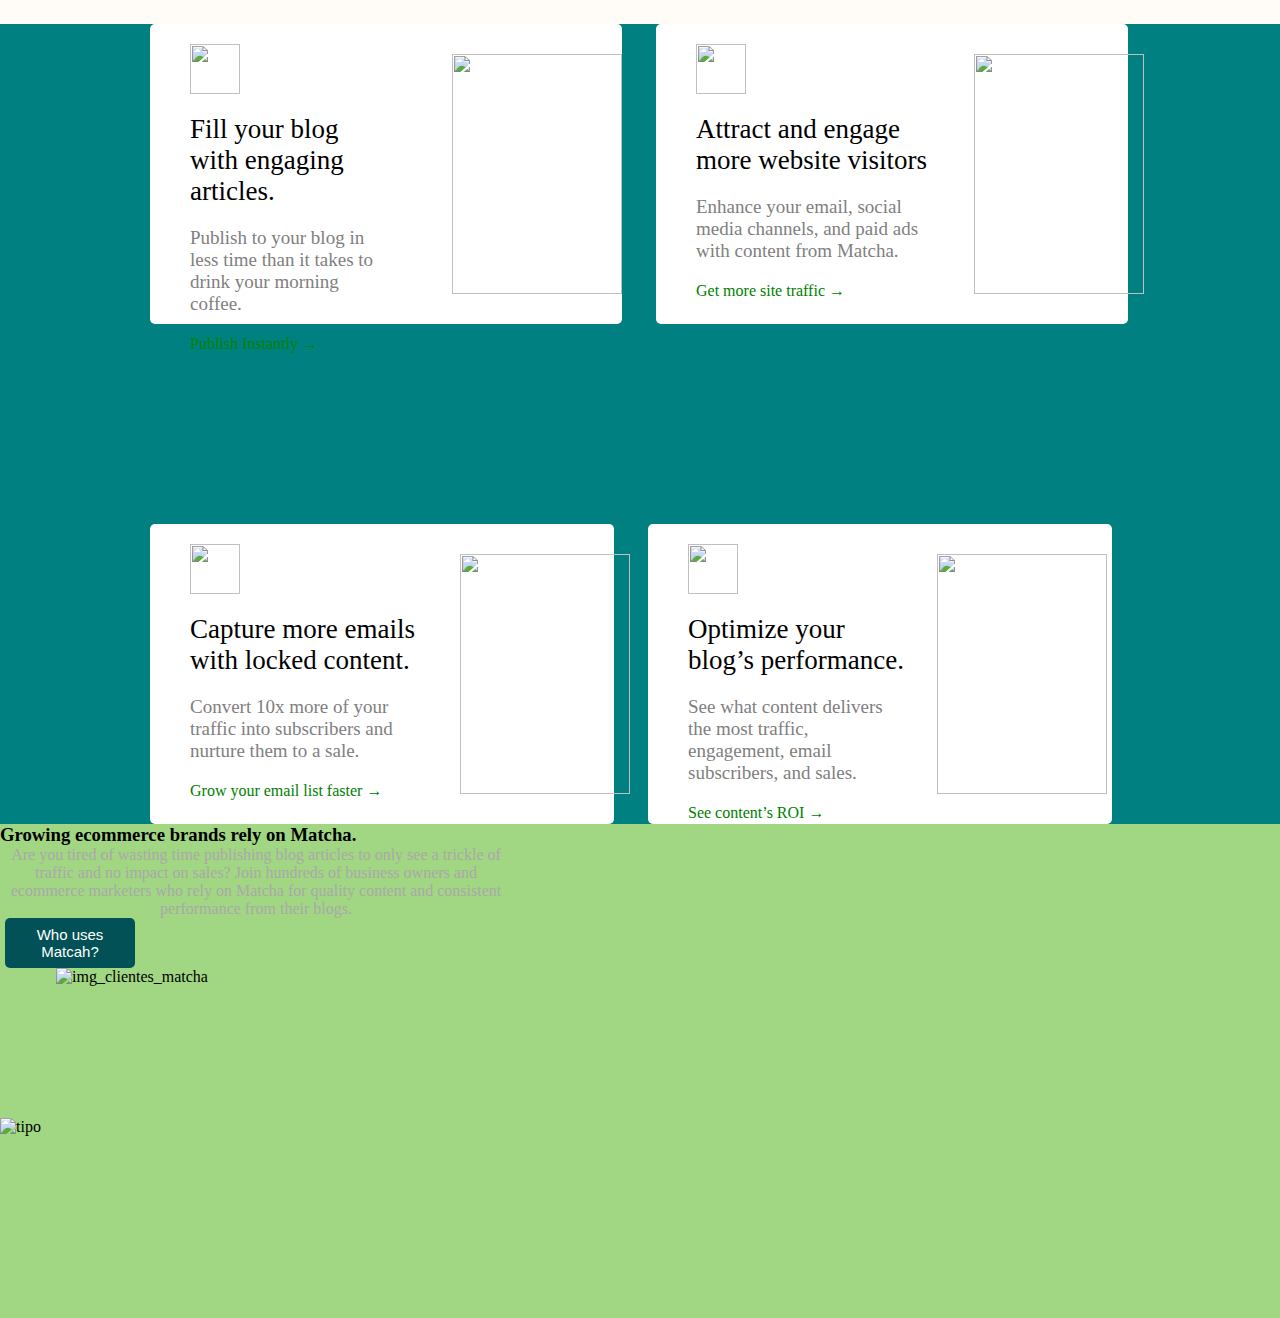
==== commit f814f227: "Clase 3" ====
--- a/index.html
+++ b/index.html
@@ -60,13 +60,13 @@
              <img src="https://getmatcha.com/wp-content/uploads/2019/09/intro_group_image.png" width="900" height="500" alt="">
                                 
         <!--Video-->
-        <section>
+        <section class="section_video">
             <div class="video_img">
                 <video class="video" controls poster="https://cdn.videvo.net/videvo_files/video/premium/video0036/thumbnails/computer_code00_small.jpg">
                 <source src="https://cdn.videvo.net/videvo_files/video/premium/video0036/small_watermarked/computer_code00_preview.webm" type="video/webm">
                 <source src="https://cdn.videvo.net/videvo_files/video/premium/video0036/small_watermarked/computer_code00_preview.mp4" type="vedeo/mp4">
                 </video>    
-        <!--Imagen deajo del video-->
+        <!--Imagen debajo del video-->
                  <img class="img" src="https://getmatcha.com/wp-content/themes/getmatcha/img/see_how_it_works.png" alt="">
             </div>                
         <!--Seccion lateral-->
@@ -166,7 +166,27 @@
                     <img src="https://getmatcha.com/wp-content/themes/getmatcha/img/image_roi.png" alt="">
                 </article>
             </section>
-
+        </section>
+
+        <section class="seccion_verde">
+            <article class="art_en_verde">
+                <h3>
+                    Growing ecommerce brands rely on Matcha.
+                </h3>
+                <p>
+                    Are you tired of wasting time publishing blog articles to only see a
+                     trickle of traffic and no impact on sales? Join hundreds of business
+                      owners and ecommerce marketers who rely on Matcha for quality
+                       content and consistent performance from their blogs.
+                </p>
+                <button>
+                    Who uses Matcah?
+                </button>
+                <img class="img_clientes" src="https://getmatcha.com/wp-content/uploads/2019/09/brands_group.png" alt="img_clientes_matcha">
+                <aside class="lateral_slide">
+                    <img class="img_tipo" src="https://getmatcha.com/wp-content/uploads/2019/05/profile-headshot-square.png" alt="tipo">
+                </aside>
+            </article>
         </section>
 
         
--- a/style.css
+++ b/style.css
@@ -147,45 +147,48 @@
     margin: auto;
     height: 240px;
 }
-article h3{
+.art_paral h3{
     color: #025157;
     font-size: 40px;
     margin-bottom: 15px;
     font-family: "Alegreya", serif;
     font-weight: 900;
 }
-section {
+.section_video {
     display: flex;
     width: 70%;
     margin: 100px auto;
     align-items: center;
 }
-article{
+.art_paral{
     margin-left: 25px;
 }
-article > p{
+.art_paral > p{
     text-align: justify;
     margin-bottom: 20px;
     font-size: 18px;
     color: #343434;
     font-family: Arial, Helvetica, sans-serif;
 }
-.parrafito {
+.art_paral .parrafito {
     margin-bottom: 10px;
-    color: darkgray;
-}
-article > input {
-    margin-left: 3px;
-    border-radius: 5px;
-    border-color: silver;
-    padding: 15px;
-    border-style: solid;
-    margin-top: 10px;
+    color:#8b8b8bcc;
+    font-weight: lighter;
+}
+.art_paral input {
+    border: 1px solid #b6b6b6;
+    padding: 6px 20px;
+    width: 60%;
+    max-width: 250px;
 }   
-article> button{
-    border: 0;
-    border-radius: 5px;
-    padding: 20px;
+.art_paral button{
+    background-color: #025157;
+    color: #fff;
+    border: none;
+    border-top-left-radius: 0;
+    border-bottom-left-radius: 0;
+    padding: 6px 20px;
+    margin-left: -10px;
 }
 .video_img{
     display: flex;
@@ -202,17 +205,23 @@
     position: static;
 }
 .seccion_azul{
-    display: inline-block;
+    display: flex;
     position: static;
     background-color: teal;
     width: 100%;
     height: 800px;
-}
+    align-items: flex-start;
+    justify-content: center;
+    flex-wrap: wrap;
+    align-content: space-between;
+    top: 0;
+    bottom: 0;
+}   
 .art_1_azul{
     background-color: white;
     width: 40%;
     height: 300px;
-    margin-top: 70px;
+    /*margin-top: 70px;*/
     margin-left: 150px;
     border-radius: 5px;
     display:inline-flex;
@@ -257,7 +266,7 @@
     background-color: white;
     width: 40%;
     height: 300px;
-    margin-top: 70px;
+    /*margin-top: 70px;*/
     margin-left: 30px;
     border-radius: 5px;
     display:inline-flex;
@@ -300,7 +309,7 @@
     background-color: white;
     width: 40%;
     height: 300px;
-    margin-top: 70px;
+   /* margin-top: 70px;*/
     margin-left: 30px;
     border-radius: 5px;
     display:inline-flex;
@@ -344,7 +353,7 @@
     background-color: white;
     width: 40%;
     height: 300px;
-    margin-top: 70px;
+    /*margin-top: 70px;*/
     margin-left: 30px;
     border-radius: 5px;
     display:inline-flex;
@@ -385,19 +394,49 @@
 
 .bloque_articulos_1{
     display: inline;
+    width: 100%;
     align-items: flex-start;
     justify-content: center;
-    margin-top: 15px;
+    margin-right: 100px;
+    margin-bottom: 0;
 }
 .bloque_articulos_2{
     display: inline;
+    width: 100%;
     align-items: center;
     justify-content: center;
     margin-left: 120px;
-}
-
-
-
-
-
-
+    margin-top: 30px;
+}
+.seccion_verde{
+    display:inline-flex;
+    position: static;
+    background-color:#a1d683;
+    width: 100%;
+    margin-top: 0;
+}
+.img_clientes{
+    width: 400px;
+    height: 150px;
+}
+.art_en_verde{
+    display: flex;
+    flex-wrap: wrap;
+    flex-direction: column;
+    justify-content: center;
+    align-items: flex-start;
+    width: 40%;
+}
+.lateral_slide{
+    display: flex;
+}
+.img_tipo{
+    height: 200px;
+    width: 250px;
+}
+
+
+
+
+
+
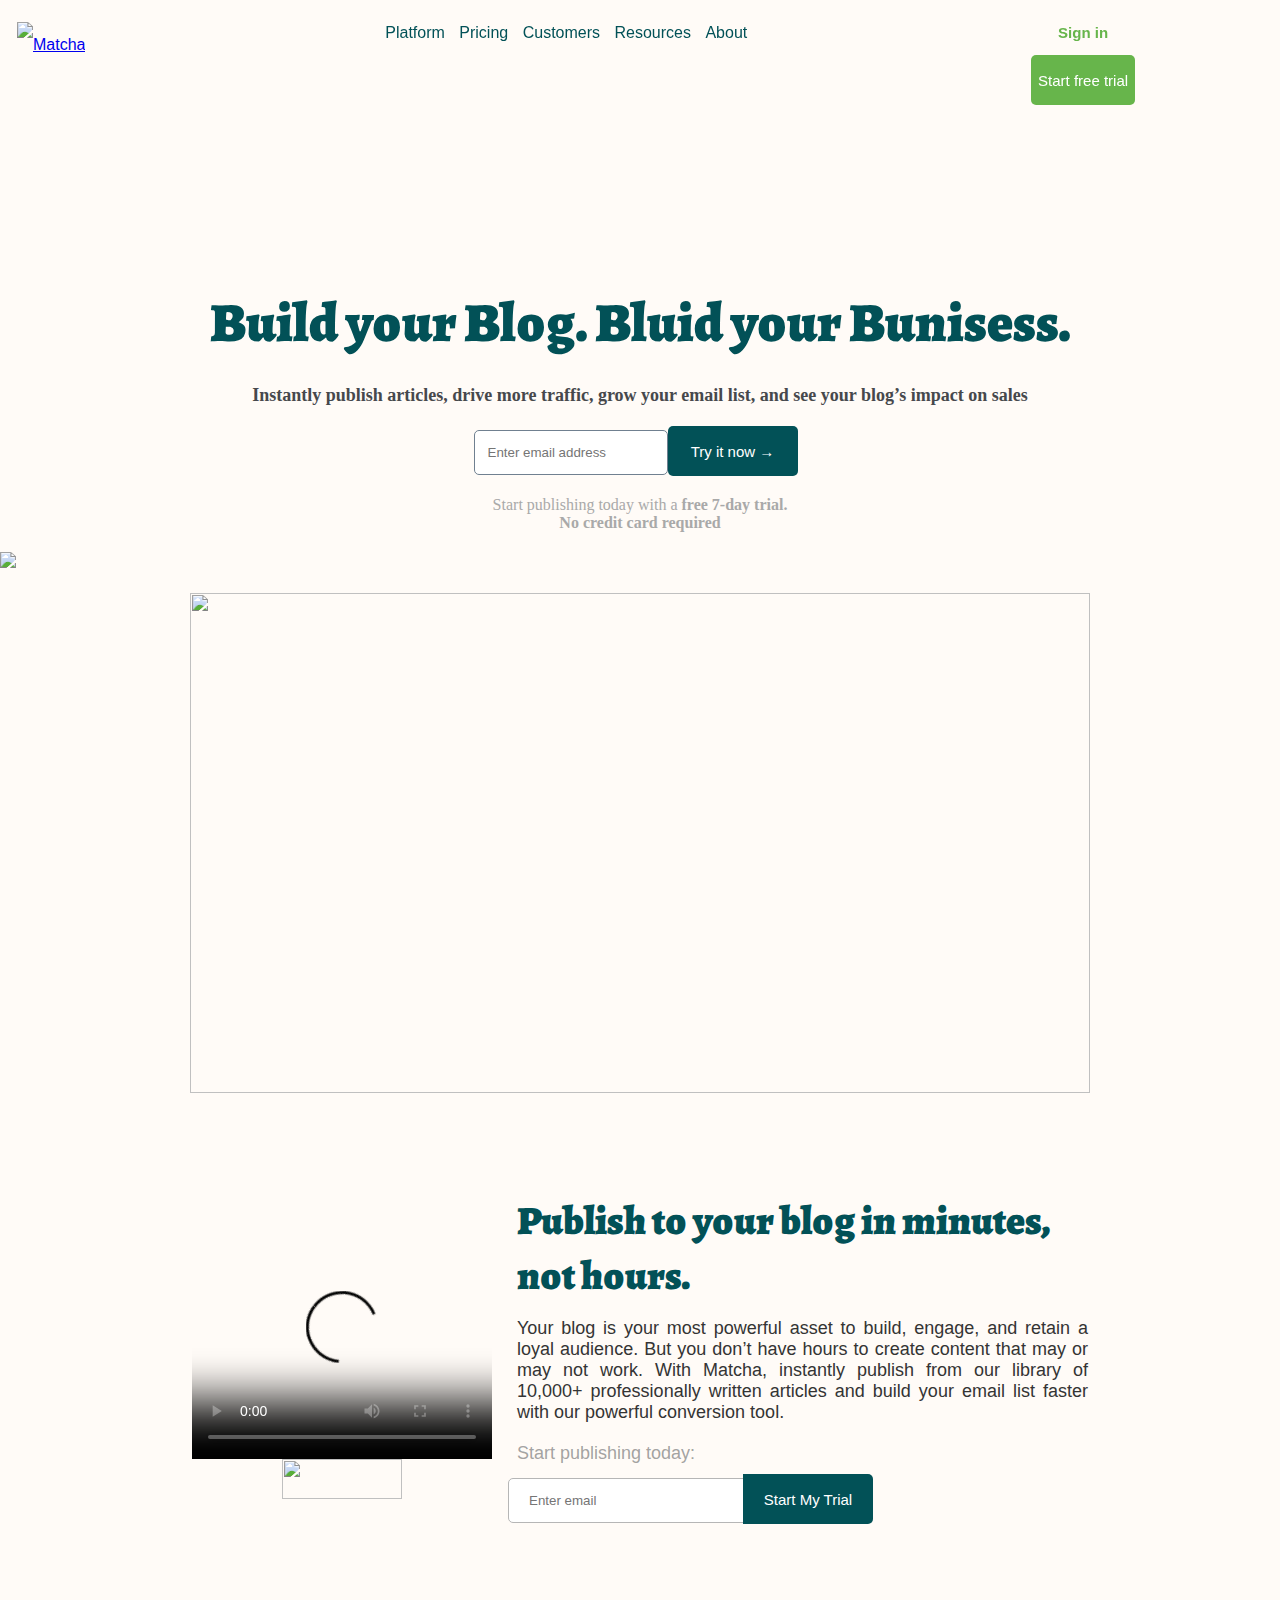
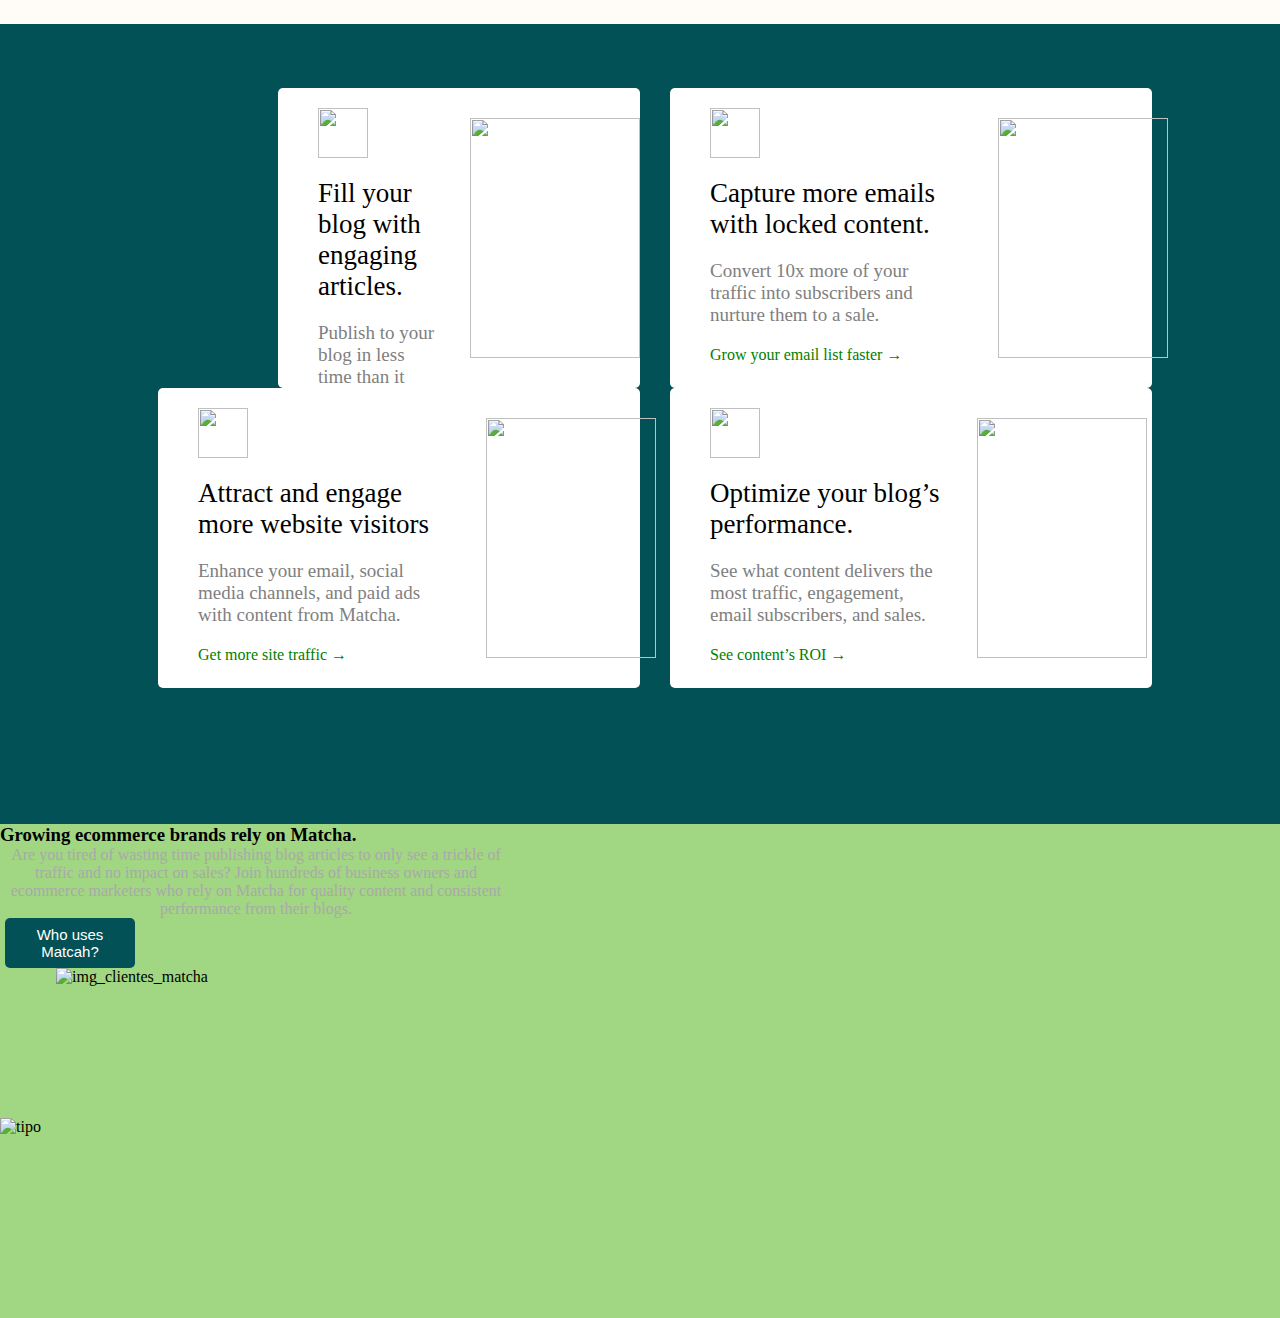
==== commit 37007e89: "Cambios con grid" ====
--- a/index.html
+++ b/index.html
@@ -167,7 +167,7 @@
                 </article>
             </section>
         </section>
-
+        <!-- Seccion verde con articulo lateral-->
         <section class="seccion_verde">
             <article class="art_en_verde">
                 <h3>
--- a/style.css
+++ b/style.css
@@ -204,7 +204,7 @@
     display: block;
     position: static;
 }
-.seccion_azul{
+/*.seccion_azul{
     display: flex;
     position: static;
     background-color: teal;
@@ -216,183 +216,18 @@
     align-content: space-between;
     top: 0;
     bottom: 0;
-}   
-.art_1_azul{
-    background-color: white;
-    width: 40%;
-    height: 300px;
-    /*margin-top: 70px;*/
-    margin-left: 150px;
-    border-radius: 5px;
-    display:inline-flex;
-}
-.texto_art>*{
-    flex-direction: column;
-    text-align: left;
-    width: 65%;
-    margin-left: 40px;
-    margin-top: 20px;
-}
-.texto_art > h3{
-    font-size: 27px;
-    font-weight: normal;
-}
-.texto_art > p{
-    font-size: 19px;
-    font-weight: normal;
-    color: grey;
-    margin-bottom: 20px;
-}
-.texto_art > a{
-    color: green;
-    text-decoration: none;
-}
-.texto_art>.logo_rosa{
-    height: 50px;
-    width: 50px;
-}
-.art_1_azul > img{
-   
-    display: inline;
-    width: 170px;
-    height:240px;
-    margin-right: 0;
-    border-style: hidden;
-}
-
-
-
-.art_2_azul{
-    background-color: white;
-    width: 40%;
-    height: 300px;
-    /*margin-top: 70px;*/
-    margin-left: 30px;
-    border-radius: 5px;
-    display:inline-flex;
-}
-.texto_art_2>*{
-    flex-direction: column;
-    text-align: left;
-    width: 75%;
-    margin-left: 40px;
-    margin-top: 20px;
-}
-.texto_art_2 > h3{
-    font-size: 27px;
-    font-weight: normal;
-}
-.texto_art_2 > p{
-    font-size: 19px;
-    font-weight: normal;
-    color: grey;
-    margin-bottom: 20px;
-}
-.texto_art_2 > a{
-    color: green;
-    text-decoration: none;
-}
-.texto_art_2>.logo_azul{
-    height: 50px;
-    width: 50px;
-}
-.art_2_azul > img{
-   
-    display: inline;
-    width: 170px;
-    height:240px;
-    margin-right: -16px;
-    border-style: hidden;
-}
-
-.art_3_azul{
-    background-color: white;
-    width: 40%;
-    height: 300px;
-   /* margin-top: 70px;*/
-    margin-left: 30px;
-    border-radius: 5px;
-    display:inline-flex;
-}
-.texto_art_3>*{
-    flex-direction: column;
-    text-align: left;
-    width: 75%;
-    margin-left: 40px;
-    margin-top: 20px;
-}
-.texto_art_3 > h3{
-    font-size: 27px;
-    font-weight: normal;
-}
-.texto_art_3 > p{
-    font-size: 19px;
-    font-weight: normal;
-    color: grey;
-    margin-bottom: 20px;
-}
-.texto_art_3 > a{
-    color: green;
-    text-decoration: none;
-}
-.texto_art_3>.logo_nar{
-    height: 50px;
-    width: 50px;
-}
-.art_3_azul > img{
-   
-    display: inline;
-    width: 170px;
-    height:240px;
-    margin-right: -16px;
-    border-style: hidden;
-}
-
-
-.art_4_azul{
-    background-color: white;
-    width: 40%;
-    height: 300px;
-    /*margin-top: 70px;*/
-    margin-left: 30px;
-    border-radius: 5px;
-    display:inline-flex;
-}
-.texto_art_4>*{
-    flex-direction: column;
-    text-align: left;
-    width: 75%;
-    margin-left: 40px;
-    margin-top: 20px;
-}
-.texto_art_4 > h3{
-    font-size: 27px;
-    font-weight: normal;
-}
-.texto_art_4 > p{
-    font-size: 19px;
-    font-weight: normal;
-    color: grey;
-    margin-bottom: 20px;
-}
-.texto_art_4 > a{
-    color: green;
-    text-decoration: none;
-}
-.texto_art_4>.logo_ver{
-    height: 50px;
-    width: 50px;
-}
-.art_4_azul > img{
-   
-    display: inline;
-    width: 170px;
-    height:240px;
-    margin-right: 5px;
-    border-style: hidden;
-}
-
-.bloque_articulos_1{
+}  */
+
+/* Clases para orientar con Grid seccion azul*/
+.seccion_azul{
+    display: grid;
+    grid-template:  repeat(2, 1fr) / repeat(2, 1fr);
+    background-color: #025157;
+    padding: 5% 10%;
+    height: 800px; 
+}
+
+/*.bloque_articulos_1{
     display: inline;
     width: 100%;
     align-items: flex-start;
@@ -407,7 +242,177 @@
     justify-content: center;
     margin-left: 120px;
     margin-top: 30px;
-}
+}*/
+
+
+.art_1_azul{
+    background-color: white;
+    height: 300px;
+    margin-left: 150px;
+    border-radius: 5px;
+    display:inline-flex;
+}
+.texto_art>*{
+    flex-direction: column;
+    text-align: left;
+    width: 65%;
+    margin-left: 40px;
+    margin-top: 20px;
+}
+.texto_art > h3{
+    font-size: 27px;
+    font-weight: normal;
+}
+.texto_art > p{
+    font-size: 19px;
+    font-weight: normal;
+    color: grey;
+    margin-bottom: 20px;
+}
+.texto_art > a{
+    color: green;
+    text-decoration: none;
+}
+.texto_art>.logo_rosa{
+    height: 50px;
+    width: 50px;
+}
+.art_1_azul > img{
+   
+    display: inline;
+    width: 170px;
+    height:240px;
+    margin-right: 0;
+    border-style: hidden;
+}
+
+
+
+.art_2_azul{
+    background-color: white;
+    height: 300px;
+    margin-left: 30px;
+    border-radius: 5px;
+    display:inline-flex;
+}
+.texto_art_2>*{
+    flex-direction: column;
+    text-align: left;
+    width: 75%;
+    margin-left: 40px;
+    margin-top: 20px;
+}
+.texto_art_2 > h3{
+    font-size: 27px;
+    font-weight: normal;
+}
+.texto_art_2 > p{
+    font-size: 19px;
+    font-weight: normal;
+    color: grey;
+    margin-bottom: 20px;
+}
+.texto_art_2 > a{
+    color: green;
+    text-decoration: none;
+}
+.texto_art_2>.logo_azul{
+    height: 50px;
+    width: 50px;
+}
+.art_2_azul > img{
+   
+    display: inline;
+    width: 170px;
+    height:240px;
+    margin-right: -16px;
+    border-style: hidden;
+}
+
+.art_3_azul{
+    background-color: white;
+    height: 300px;
+    margin-left: 30px;
+    border-radius: 5px;
+    display:inline-flex;
+}
+.texto_art_3>*{
+    flex-direction: column;
+    text-align: left;
+    width: 75%;
+    margin-left: 40px;
+    margin-top: 20px;
+}
+.texto_art_3 > h3{
+    font-size: 27px;
+    font-weight: normal;
+}
+.texto_art_3 > p{
+    font-size: 19px;
+    font-weight: normal;
+    color: grey;
+    margin-bottom: 20px;
+}
+.texto_art_3 > a{
+    color: green;
+    text-decoration: none;
+}
+.texto_art_3>.logo_nar{
+    height: 50px;
+    width: 50px;
+}
+.art_3_azul > img{
+   
+    display: inline;
+    width: 170px;
+    height:240px;
+    margin-right: -16px;
+    border-style: hidden;
+}
+
+
+.art_4_azul{
+    background-color: white;
+    height: 300px;
+    margin-left: 30px;
+    border-radius: 5px;
+    display:inline-flex;
+}
+.texto_art_4>*{
+    flex-direction: column;
+    text-align: left;
+    width: 75%;
+    margin-left: 40px;
+    margin-top: 20px;
+}
+.texto_art_4 > h3{
+    font-size: 27px;
+    font-weight: normal;
+}
+.texto_art_4 > p{
+    font-size: 19px;
+    font-weight: normal;
+    color: grey;
+    margin-bottom: 20px;
+}
+.texto_art_4 > a{
+    color: green;
+    text-decoration: none;
+}
+.texto_art_4>.logo_ver{
+    height: 50px;
+    width: 50px;
+}
+.art_4_azul > img{
+   
+    display: inline;
+    width: 170px;
+    height:240px;
+    margin-right: 5px;
+    border-style: hidden;
+}
+
+/* Seccion verde con articulo lateral*/
 .seccion_verde{
     display:inline-flex;
     position: static;
@@ -439,4 +444,3 @@
 
 
 
-
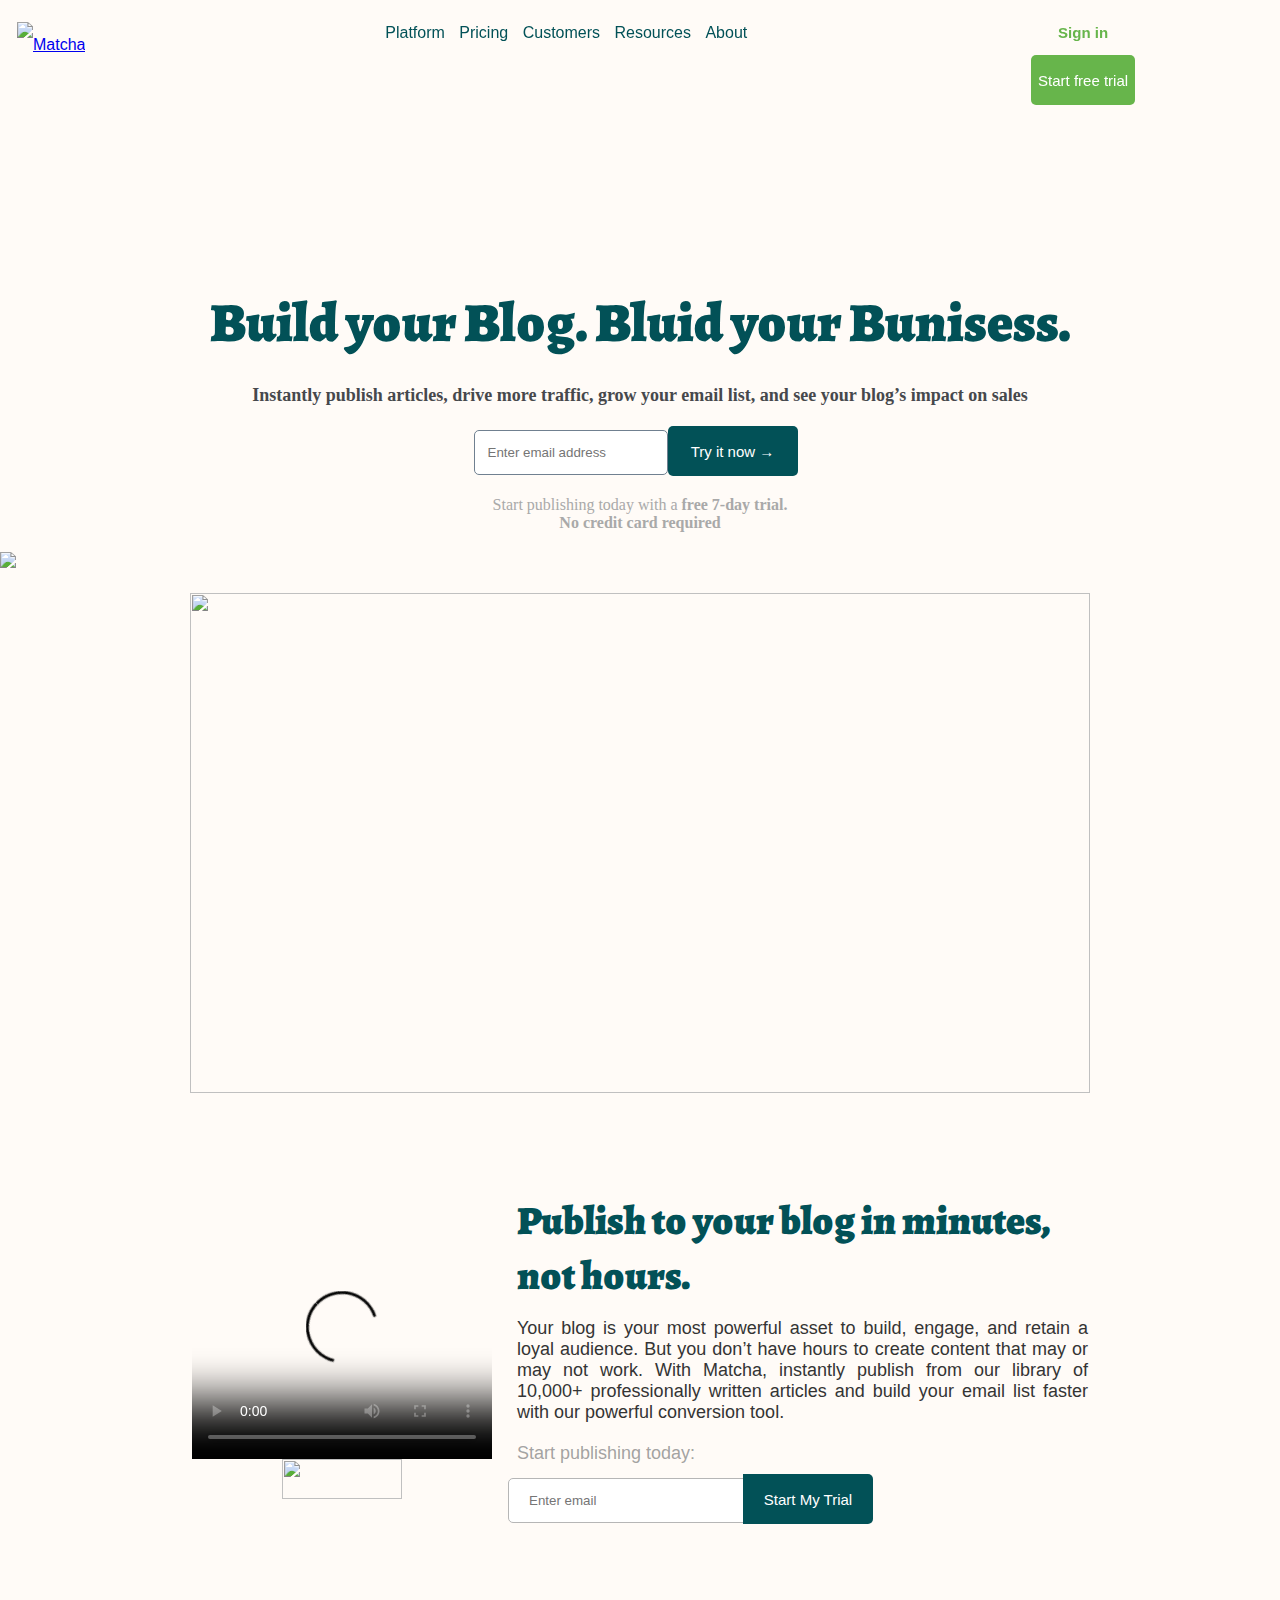
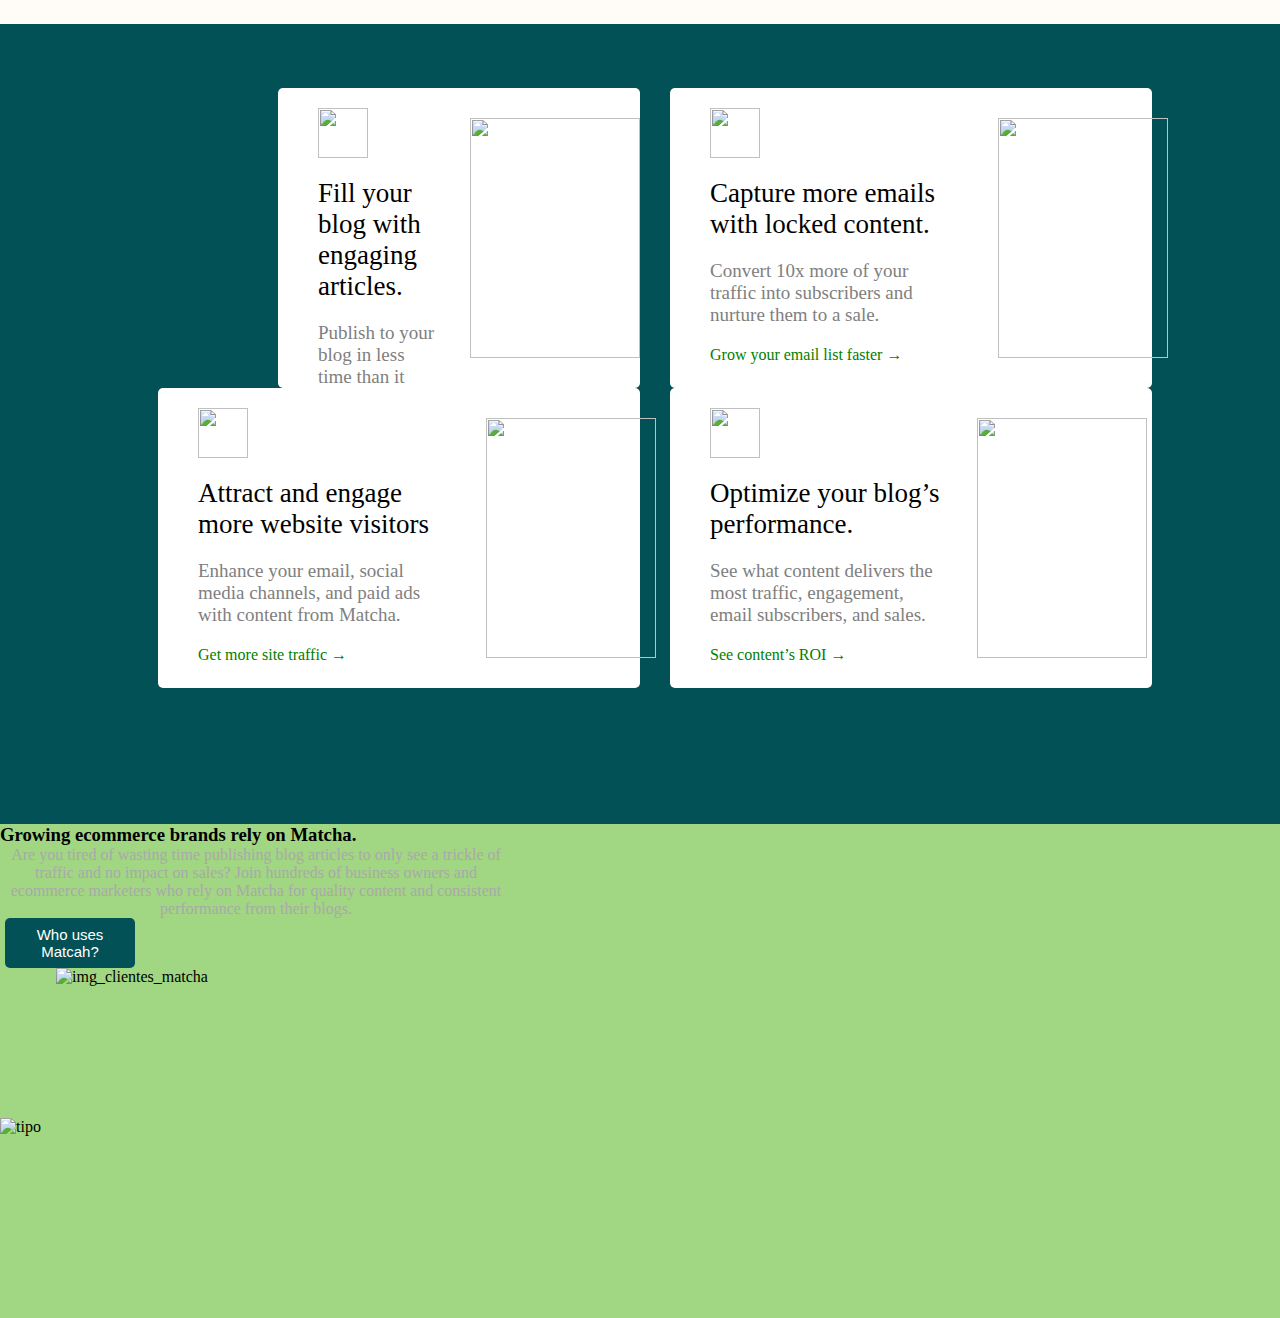
==== commit e120e51c: "Segundo index" ====
--- a/index.html
+++ b/index.html
@@ -1,6 +1,8 @@
 <!DOCTYPE html>
 <html>
     <head>
+        <link rel="stylesheet" href="https://cdn.jsdelivr.net/npm/bootstrap@4.5.3/dist/css/bootstrap.min.css" integrity="sha384-TX8t27EcRE3e/ihU7zmQxVncDAy5uIKz4rEkgIXeMed4M0jlfIDPvg6uqKI2xXr2" crossorigin="anonymous">
+        <meta name="viewport" content="width=device-width, initial-scale=1.0, user-scalable=no"   />
         <link rel="preconnect" href="https://fonts.gstatic.com">
         <link href="https://fonts.googleapis.com/css2?family=Alegreya:ital,wght@0,700;0,800;0,900;1,500;1,700;1,800;1,900&display=swap" rel="stylesheet">  
         <title> Matcha en Bedu
--- a/style.css
+++ b/style.css
@@ -440,7 +440,58 @@
     width: 250px;
 }
 
-
-
-
-
+@media (max-width: 424px) {
+    .navegador,
+    .acciones {
+        display: none;
+    }
+
+    .titulo {
+        margin-top: 100px;
+    }
+    .titulo> h1{
+        font-size: 30px;
+    }
+
+    .section_video{
+        flex-direction: column;
+        max-width: 90%;
+    }
+
+    .art_paral > h3{
+        font-size: 30px;
+    }
+
+    .art_paral > p{
+        font-size: 20px;
+    }
+
+.seccion_azul{
+    grid-template: repeat(4, 1fr) / 1fr;
+    max-width: 90%;
+}
+
+
+}
+
+@media (min-width: 426px) and (max-width: 768px) {
+    .navegador,
+    .acciones {
+        display: none;
+    }
+    .titulo {
+        margin-top: 100px;
+    }
+    .titulo> h1{
+        font-size: 45px;
+    }
+
+    .section_video{
+        flex-direction: column;
+        max-width: 90%;
+    }
+
+}
+
+
+
